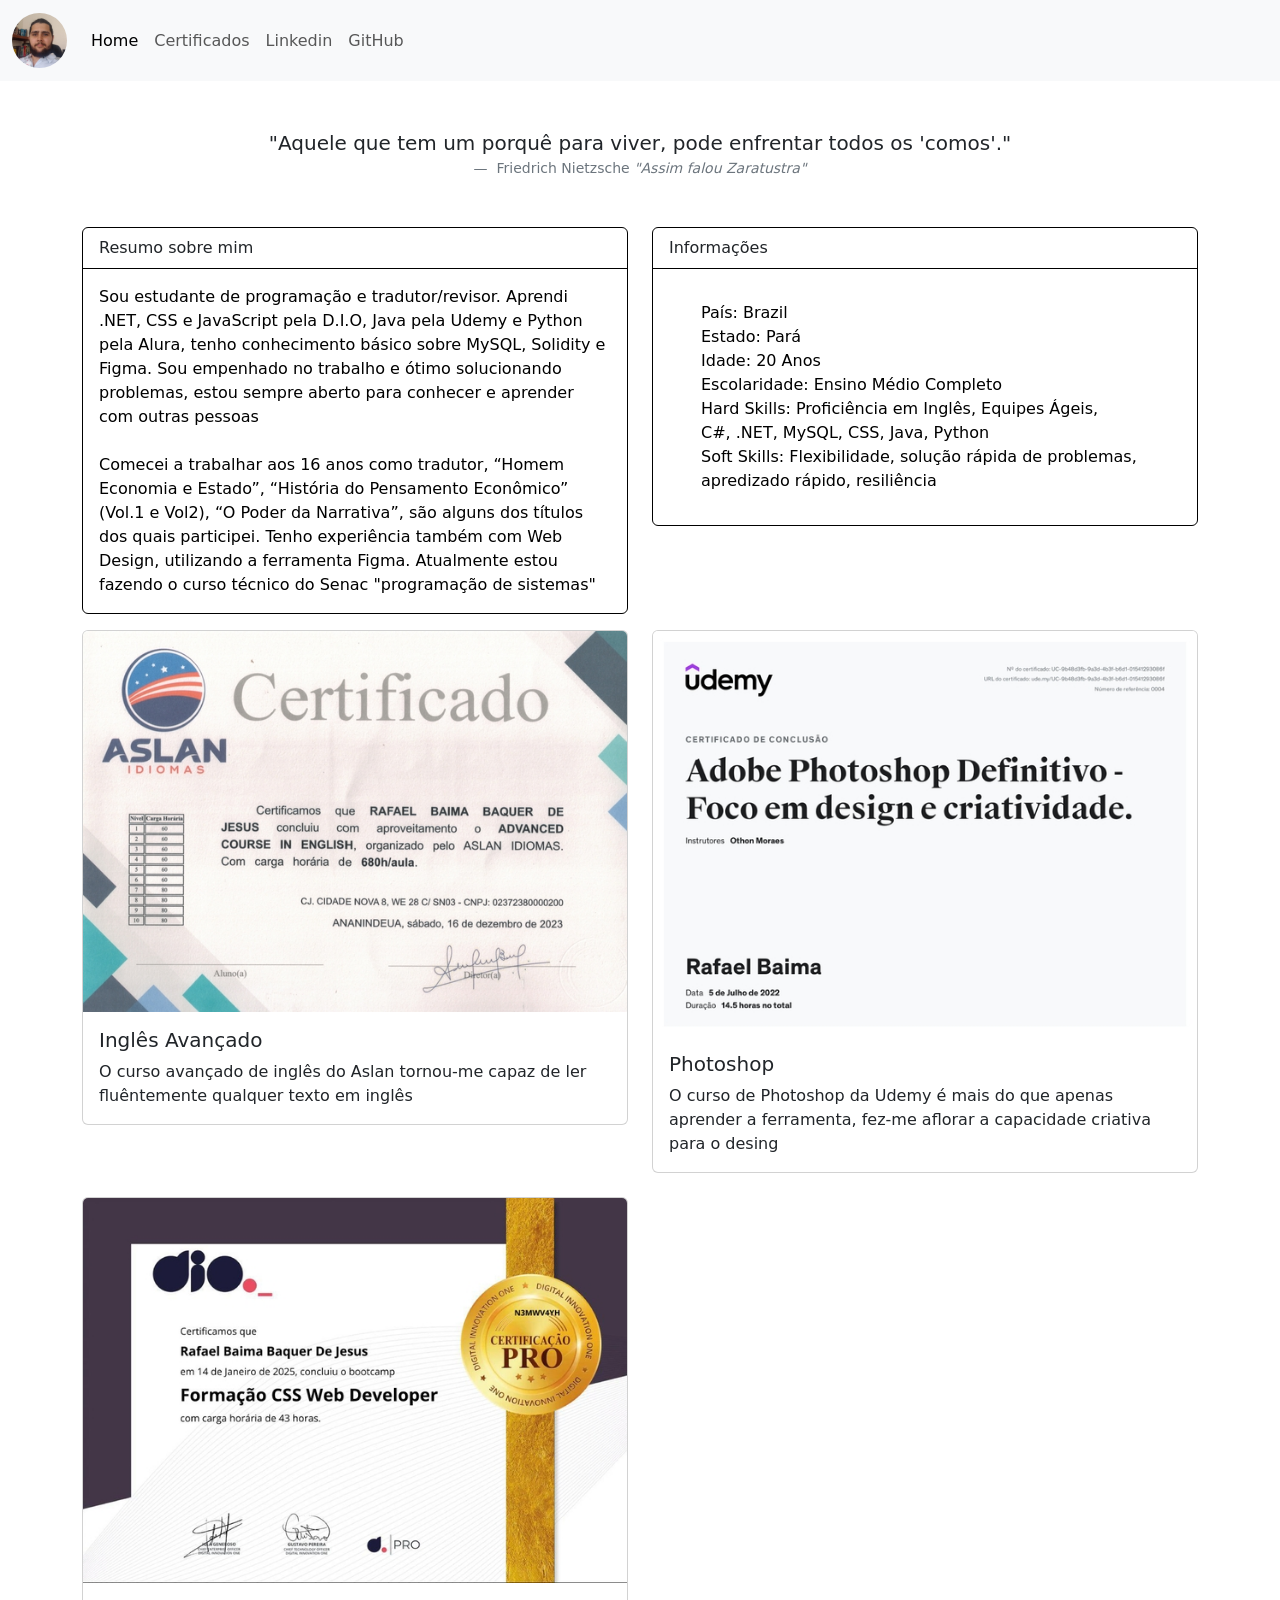
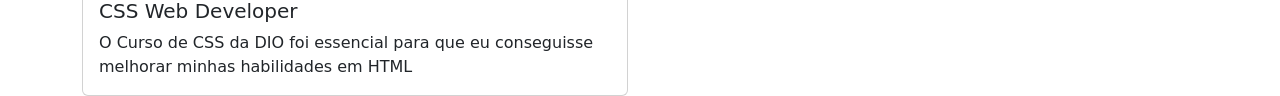
==== index.html @ 7be55e22 "style inline colocado por causa de bug na hora de upar" ====
<!doctype html>
<html lang="en">

<head>
  <meta charset="utf-8">
  <meta name="viewport" content="width=device-width, initial-scale=1">
  <title>Curriculum Rafael</title>
  <link href="https://cdn.jsdelivr.net/npm/bootstrap@5.3.3/dist/css/bootstrap.min.css" rel="stylesheet"
    integrity="sha384-QWTKZyjpPEjISv5WaRU9OFeRpok6YctnYmDr5pNlyT2bRjXh0JMhjY6hW+ALEwIH" crossorigin="anonymous">
  <link rel="stylesheet" href="assets/css/style.css">
</head>

<body>
  <!--Start of Navbar-->
  <nav class="navbar navbar-expand-lg bg-body-tertiary fixed-top">
    <div class="container-fluid">
      <a class="navbar-brand" href="#"><img src="assets/images/CursosRedimencionados/fotocurriculo.png" alt="Foto do Rafael"></a>
      <button class="navbar-toggler" type="button" data-bs-toggle="collapse" data-bs-target="#navbarNavAltMarkup"
        aria-controls="navbarNavAltMarkup" aria-expanded="false" aria-label="Toggle navigation">
        <span class="navbar-toggler-icon"></span>
      </button>
      <div class="collapse navbar-collapse" id="navbarNavAltMarkup">
        <div class="navbar-nav">
          <a class="nav-link active" aria-current="page" href="#">Home</a>
          <a class="nav-link" href="#certificados">Certificados</a>
          <a class="nav-link" href="https://www.linkedin.com/feed/">Linkedin</a>
          <a class="nav-link" href="https://github.com/Baima-Rafael">GitHub</a>
        </div>
      </div>
    </div>
  </nav>
  <!--End of Navbar-->
  <main>
    <!--Start of Carousel
    <header id="carousel-curriculum" class="carousel slide">
      <div class="carousel-indicators">
        <button type="button" data-bs-target="#carousel-curriculum" data-bs-slide-to="0" class="active"
          aria-current="true" aria-label="Slide 1"></button>
        <button type="button" data-bs-target="#carousel-curriculum" data-bs-slide-to="1" aria-label="Slide 2"></button>
        <button type="button" data-bs-target="#carousel-curriculum" data-bs-slide-to="2" aria-label="Slide 3"></button>
      </div>
      <div class="carousel-inner">
        <div class="carousel-item active">
          <img src="assets/images/UC-9b48d3fb-9a3d-4b3f-b6d1-01541293086f_page-0001.jpg" class="d-block w-100" alt="Certificado-Name">
          <div class="carousel-caption d-none d-md-block">
            <h5>Curso de Photoshop</h5>
            <p>Udemy.</p>
          </div>
        </div>
        <div class="carousel-item">
          <img src="assets/images/mohammad-rahmani-8qEB0fTe9Vw-unsplash.jpg" class="d-block w-100"
            alt="Certificado-Name">
          <div class="carousel-caption d-none d-md-block">
            <h5>Curriculum-HTML</h5>
            <p>Projeto Pessoal.</p>
          </div>
        </div>
        <div class="carousel-item">
          <img src="assets/images/CursoAvançadodenglesRafael_page-0001 (1).jpg" class="d-block w-100" alt="Certificado-Name">
          <div class="carousel-caption d-none d-md-block">
            <h5>Inglês Avançado</h5>
            <p>Aslan.</p>
          </div>
        </div>
      </div>
      <button class="carousel-control-prev" type="button" data-bs-target="#carousel-curriculum" data-bs-slide="prev">
        <span class="carousel-control-prev-icon" aria-hidden="true"></span>
        <span class="visually-hidden">Previous</span>
      </button>
      <button class="carousel-control-next" type="button" data-bs-target="#carousel-curriculum" data-bs-slide="next">
        <span class="carousel-control-next-icon" aria-hidden="true"></span>
        <span class="visually-hidden">Next</span>
      </button>
    </header>
    End of Carousel-->

    <!--Start of Quote-->
    <figure class="text-center">
      <blockquote class="blockquote">
        <p style="margin-top: 8rem;">"Aquele que tem um porquê para viver, pode enfrentar todos os 'comos'."</p>
      </blockquote>
      <figcaption class="blockquote-footer">
        Friedrich Nietzsche <cite title="Source Title">"Assim falou Zaratustra"</cite>
      </figcaption>
    </figure>
    <!--End of Quote-->

    <!--Start of Resume/Infos-->
    <section class="container">
      <div class="row">
        <div class="col-lg-6 col-md-12">
          <div class="card border-black mb-3" style="margin-top: 2rem;">
            <div class="card-header bg-transparent border-black">Resumo sobre mim</div>
            <div class="card-body text-black">
              <p class="card-text"> 
                Sou estudante de programação e tradutor/revisor. Aprendi .NET, CSS e JavaScript pela D.I.O, Java pela
                Udemy e Python pela Alura, tenho conhecimento básico sobre MySQL, Solidity e Figma. 
                Sou empenhado no trabalho e ótimo solucionando problemas, estou sempre aberto para conhecer e aprender 
                com outras pessoas <br><br>
                Comecei a trabalhar aos 16 anos como tradutor, “Homem Economia e Estado”, “História do Pensamento
                Econômico” (Vol.1 e Vol2), “O Poder da Narrativa”, são alguns dos títulos dos quais participei. Tenho
                experiência também com Web Design, utilizando a ferramenta Figma. 
                Atualmente estou fazendo o curso técnico do Senac "programação de sistemas"</p>
            </div>
          </div>
        </div>
        <div class="col-lg-6 col-md-12">
          <div class="card border-black mb-3" style="margin-top: 2rem;">
            <div class="card-header bg-transparent border-black">Informações</div>
            <div class="card-body text-black">
              <p class="card-text">
              <ul>
                <il class="Infos">País: Brazil</il><br>
                <il class="Infos">Estado: Pará</il><br>
                <il class="Infos">Idade: 20 Anos</il><br>
                <il class="Infos">Escolaridade: Ensino Médio Completo</il><br>
                <il class="Infos">Hard Skills: Proficiência em Inglês, Equipes Ágeis,<br> C#, .NET, MySQL, CSS, Java,
                  Python</il><br>
                <il class="Infos">Soft Skills: Flexibilidade, solução rápida de problemas,<br> apredizado rápido,
                  resiliência</il>
                <il class="Infos"></il>
                <il class="Infos"></il>
              </ul>
              </p>
            </div>
          </div>
        </div>
      </div>
    </section>
    <!--End of Resume/Infos-->

    <!--Start of Courses-->
    <section id="certificados" class="container">
      <div class="row row-cols-1 row-cols-md-3 g-4">
        <div class="col-lg-6 col-md-12">
          <div class="card">
            <img src="assets/images/CursosRedimencionados/CursoAvançadodenglesRafael_page-0001 (1).jpg" class="card-img-top" alt="certificado1">
            <div class="card-body">
              <h5 class="card-title">Inglês Avançado</h5>
              <p class="card-text">O curso avançado de inglês do Aslan tornou-me capaz de ler fluêntemente qualquer texto em inglês</p>
            </div>
          </div>
        </div>
        <div class="col-lg-6 col-md-12">
          <div class="card">
            <img src="assets/images/CursosRedimencionados/UC-9b48d3fb-9a3d-4b3f-b6d1-01541293086f_page-0001.jpg" class="card-img-top" alt="certificado2">
            <div class="card-body">
              <h5 class="card-title">Photoshop</h5>
              <p class="card-text">O curso de Photoshop da Udemy é mais do que apenas aprender a ferramenta, fez-me aflorar a capacidade criativa para o desing</p>
            </div>
          </div>
        </div>
        <div class="col-lg-6 col-md-12">
          <div class="card">
            <img src="assets/images/CursosRedimencionados/N3MWV4YH_page-0001.jpg" class="card-img-top" alt="certificado3">
            <div class="card-body">
              <h5 class="card-title">CSS Web Developer</h5>
              <p class="card-text">O Curso de CSS da DIO foi essencial para que eu conseguisse melhorar minhas habilidades em HTML</p>
            </div>
          </div>
        </div>
        <!--
        <div class="col-lg-6 col-md-12">
          <div class="card">
            <img src="..." class="card-img-top" alt="...">
            <div class="card-body">
              <h5 class="card-title">Card title</h5>
              <p class="card-text">This is a longer card with supporting text below as a natural lead-in to additional content. This content is a little bit longer.</p>
            </div>
          </div>
        </div>
        <div class="col-lg-6 col-md-12">
          <div class="card">
            <img src="..." class="card-img-top" alt="...">
            <div class="card-body">
              <h5 class="card-title">Card title</h5>
              <p class="card-text">This is a longer card with supporting text below as a natural lead-in to additional content. This content is a little bit longer.</p>
            </div>
          </div>
        </div>
        <div class="col-lg-6 col-md-12">
          <div class="card">
            <img src="..." class="card-img-top" alt="...">
            <div class="card-body">
              <h5 class="card-title">Card title</h5>
              <p class="card-text">This is a longer card with supporting text below as a natural lead-in to additional content. This content is a little bit longer.</p>
            </div>
          </div>
        </div>
      -->
        <!-- Base to add course

                <div class="col-lg-6 col-md-12">
          <div class="card">
            <img src="..." class="card-img-top" alt="...">
            <div class="card-body">
              <h5 class="card-title">Card title</h5>
              <p class="card-text">This is a longer card with supporting text below as a natural lead-in to additional content. This content is a little bit longer.</p>
            </div>
          </div>
        </div>

        -->
      </div>
    </section>
    <!--End of Courses-->
  </main>


  <script src="https://cdn.jsdelivr.net/npm/bootstrap@5.3.3/dist/js/bootstrap.bundle.min.js"
    integrity="sha384-YvpcrYf0tY3lHB60NNkmXc5s9fDVZLESaAA55NDzOxhy9GkcIdslK1eN7N6jIeHz"
    crossorigin="anonymous"></script>
</body>

</html>
---- assets/css/style.css ----
main{
  margin-top: 4.7rem;
}

/*Navegation Bar*/

.navbar-brand img{
  width: 55px;
  max-height: 55px;
  border-radius: 50%;
}

/* carrosel*/

.carousel-item{
  height: 31.25rem;
}

.carousel-item img{
  height: 100%;
  width: 100%;
  object-fit:cover;
  object-position: center;
}

.carousel-item::before{
  content: "";
  width: 100%;
  height: 100%;
  background: linear-gradient(transparent, rgb(31,31,31));
  position: absolute;
}


.carousel-item{
  color: white;
}

section{
  scroll-margin-top: 4rem;
}
 /* MarginTop */

.MyMarginTop{
  margin-top: 8rem
}

.MyMarginTop2{
  margin-top: 2rem;
}
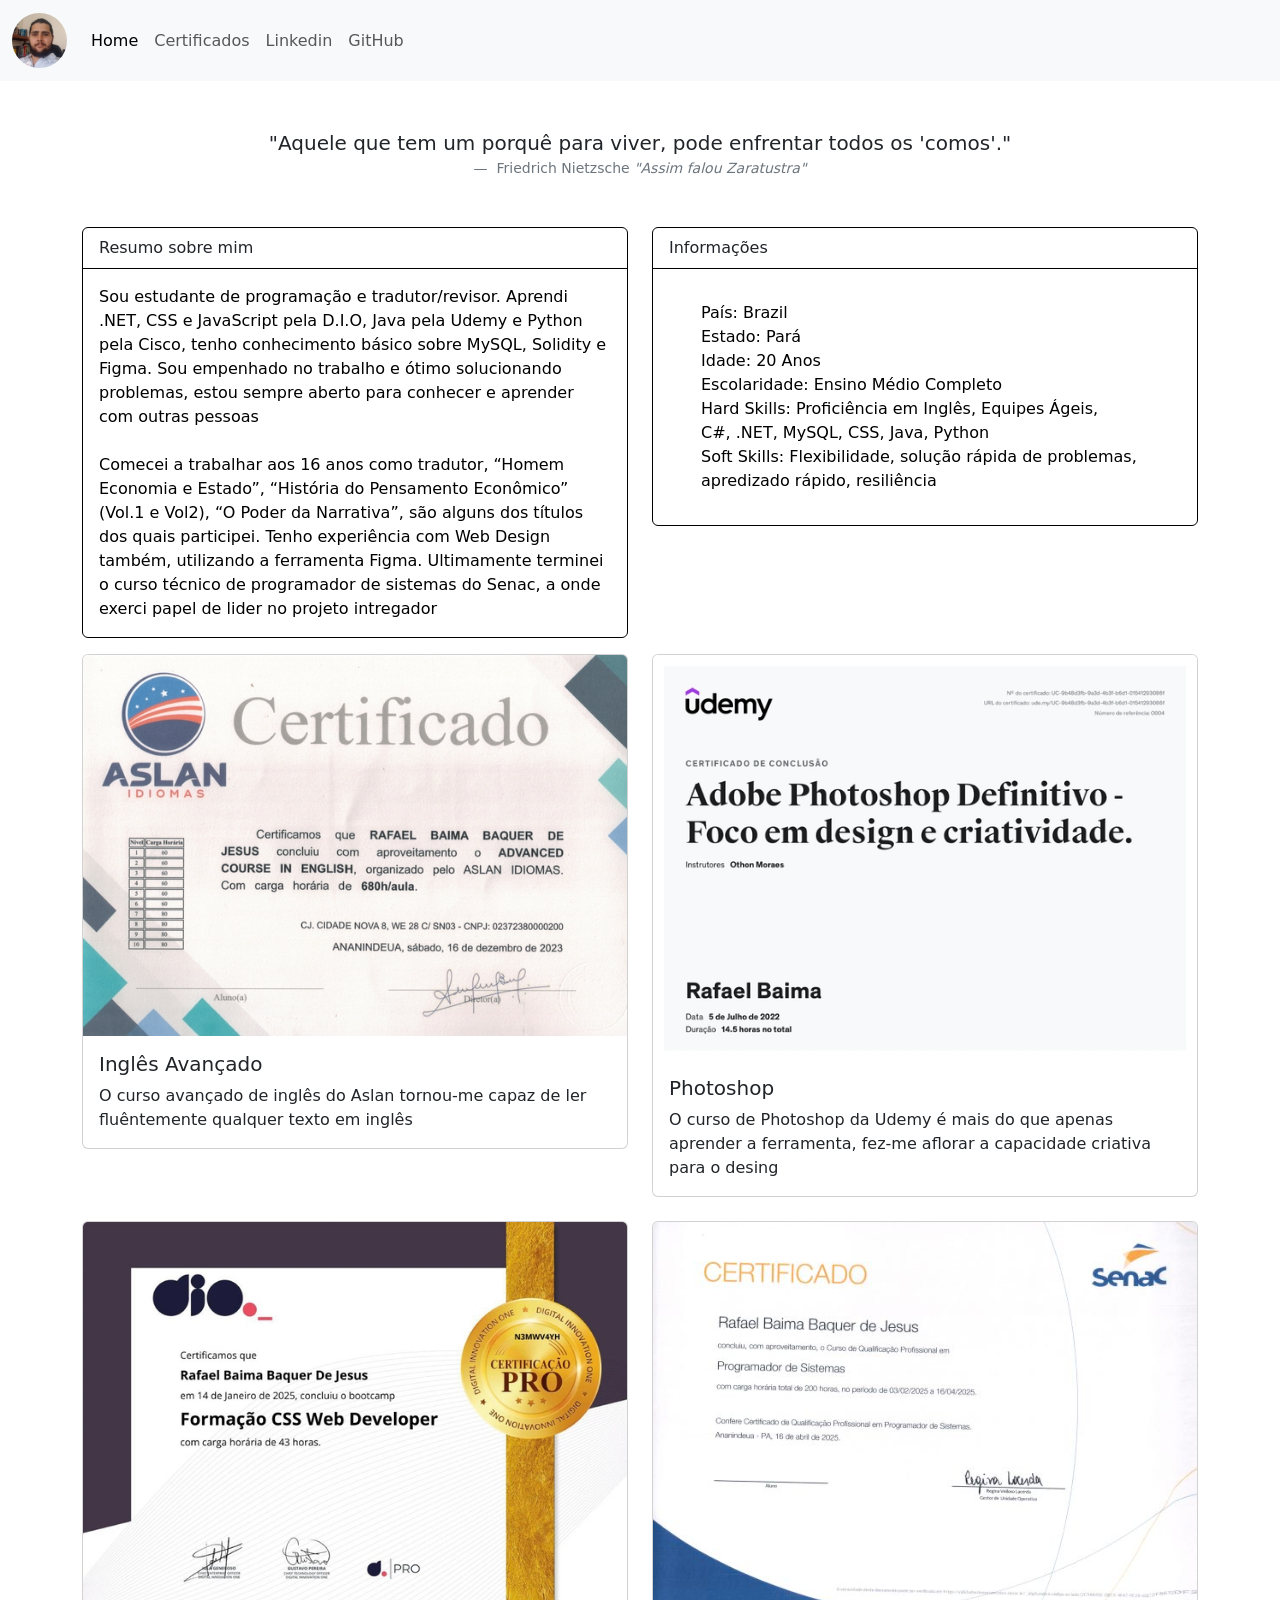
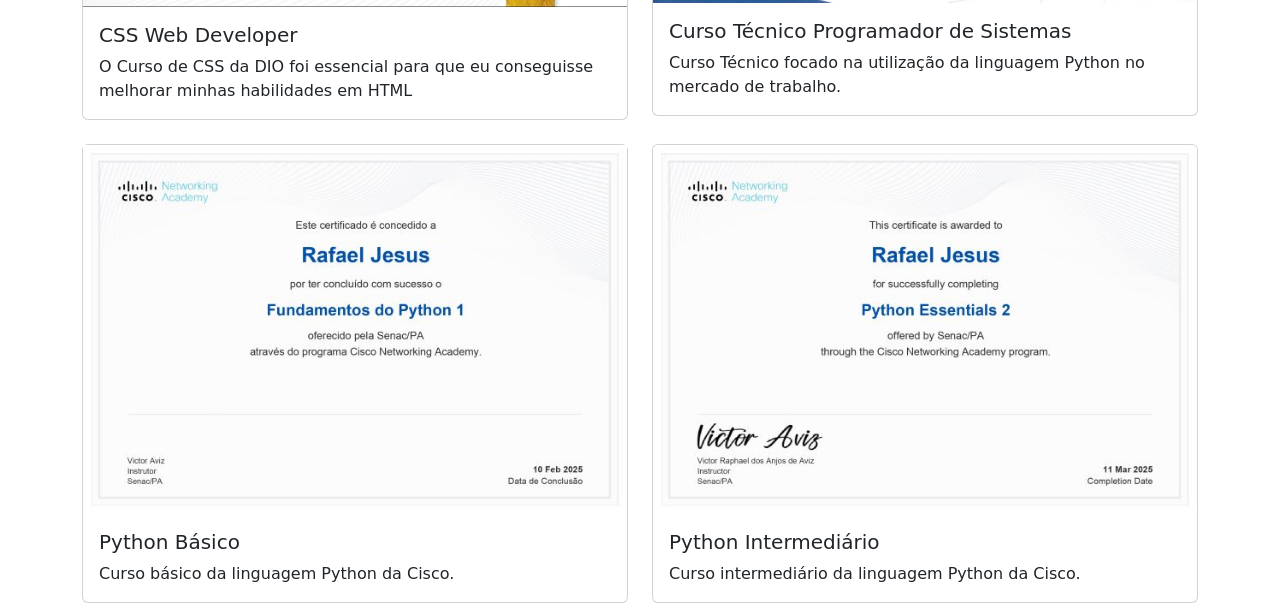
==== commit b5e83e78: "alteração do Resumo, adição dos cursos que fiz nos ultimos 3 meses, sendo esses o Curso Técnico do S" ====
--- a/index.html
+++ b/index.html
@@ -94,13 +94,13 @@
             <div class="card-body text-black">
               <p class="card-text"> 
                 Sou estudante de programação e tradutor/revisor. Aprendi .NET, CSS e JavaScript pela D.I.O, Java pela
-                Udemy e Python pela Alura, tenho conhecimento básico sobre MySQL, Solidity e Figma. 
+                Udemy e Python pela Cisco, tenho conhecimento básico sobre MySQL, Solidity e Figma. 
                 Sou empenhado no trabalho e ótimo solucionando problemas, estou sempre aberto para conhecer e aprender 
                 com outras pessoas <br><br>
                 Comecei a trabalhar aos 16 anos como tradutor, “Homem Economia e Estado”, “História do Pensamento
                 Econômico” (Vol.1 e Vol2), “O Poder da Narrativa”, são alguns dos títulos dos quais participei. Tenho
-                experiência também com Web Design, utilizando a ferramenta Figma. 
-                Atualmente estou fazendo o curso técnico do Senac "programação de sistemas"</p>
+                experiência com Web Design também, utilizando a ferramenta Figma. 
+                Ultimamente terminei o curso técnico de programador de sistemas do Senac, a onde exerci papel de lider no projeto intregador</p>
             </div>
           </div>
         </div>
@@ -159,35 +159,34 @@
             </div>
           </div>
         </div>
-        <!--
-        <div class="col-lg-6 col-md-12">
-          <div class="card">
-            <img src="..." class="card-img-top" alt="...">
-            <div class="card-body">
-              <h5 class="card-title">Card title</h5>
-              <p class="card-text">This is a longer card with supporting text below as a natural lead-in to additional content. This content is a little bit longer.</p>
-            </div>
-          </div>
-        </div>
-        <div class="col-lg-6 col-md-12">
-          <div class="card">
-            <img src="..." class="card-img-top" alt="...">
-            <div class="card-body">
-              <h5 class="card-title">Card title</h5>
-              <p class="card-text">This is a longer card with supporting text below as a natural lead-in to additional content. This content is a little bit longer.</p>
-            </div>
-          </div>
-        </div>
-        <div class="col-lg-6 col-md-12">
-          <div class="card">
-            <img src="..." class="card-img-top" alt="...">
-            <div class="card-body">
-              <h5 class="card-title">Card title</h5>
-              <p class="card-text">This is a longer card with supporting text below as a natural lead-in to additional content. This content is a little bit longer.</p>
-            </div>
-          </div>
-        </div>
-      -->
+        <div class="col-lg-6 col-md-12">
+          <div class="card">
+            <img src="assets/images/CursosRedimencionados/CertificadoCursoTécnico_0001_pages-to-jpg-0001.jpg" class="card-img-top" alt="certificado4(cursoTécnico)">
+            <div class="card-body">
+              <h5 class="card-title">Curso Técnico Programador de Sistemas</h5>
+              <p class="card-text">Curso Técnico focado na utilização da linguagem Python no mercado de trabalho.</p>
+            </div>
+          </div>
+        </div>
+        <div class="col-lg-6 col-md-12">
+          <div class="card">
+            <img src="assets/images/CursosRedimencionados/Python_Essentials_1_certificate_rafabaquer-hotmail-com_de909ca1-f24f-4dd9-9b44-ec6db2765b26_page-0001.jpg" class="certificado5" alt="...">
+            <div class="card-body">
+              <h5 class="card-title">Python Básico</h5>
+              <p class="card-text">Curso básico da linguagem Python da Cisco.</p>
+            </div>
+          </div>
+        </div>
+        <div class="col-lg-6 col-md-12">
+          <div class="card">
+            <img src="assets/images/CursosRedimencionados/Python_Essentials_2_page-0001.jpg" class="card-img-top" alt="certificado6">
+            <div class="card-body">
+              <h5 class="card-title">Python Intermediário</h5>
+              <p class="card-text">Curso intermediário da linguagem Python da Cisco.</p>
+            </div>
+          </div>
+        </div>
+
         <!-- Base to add course
 
                 <div class="col-lg-6 col-md-12">
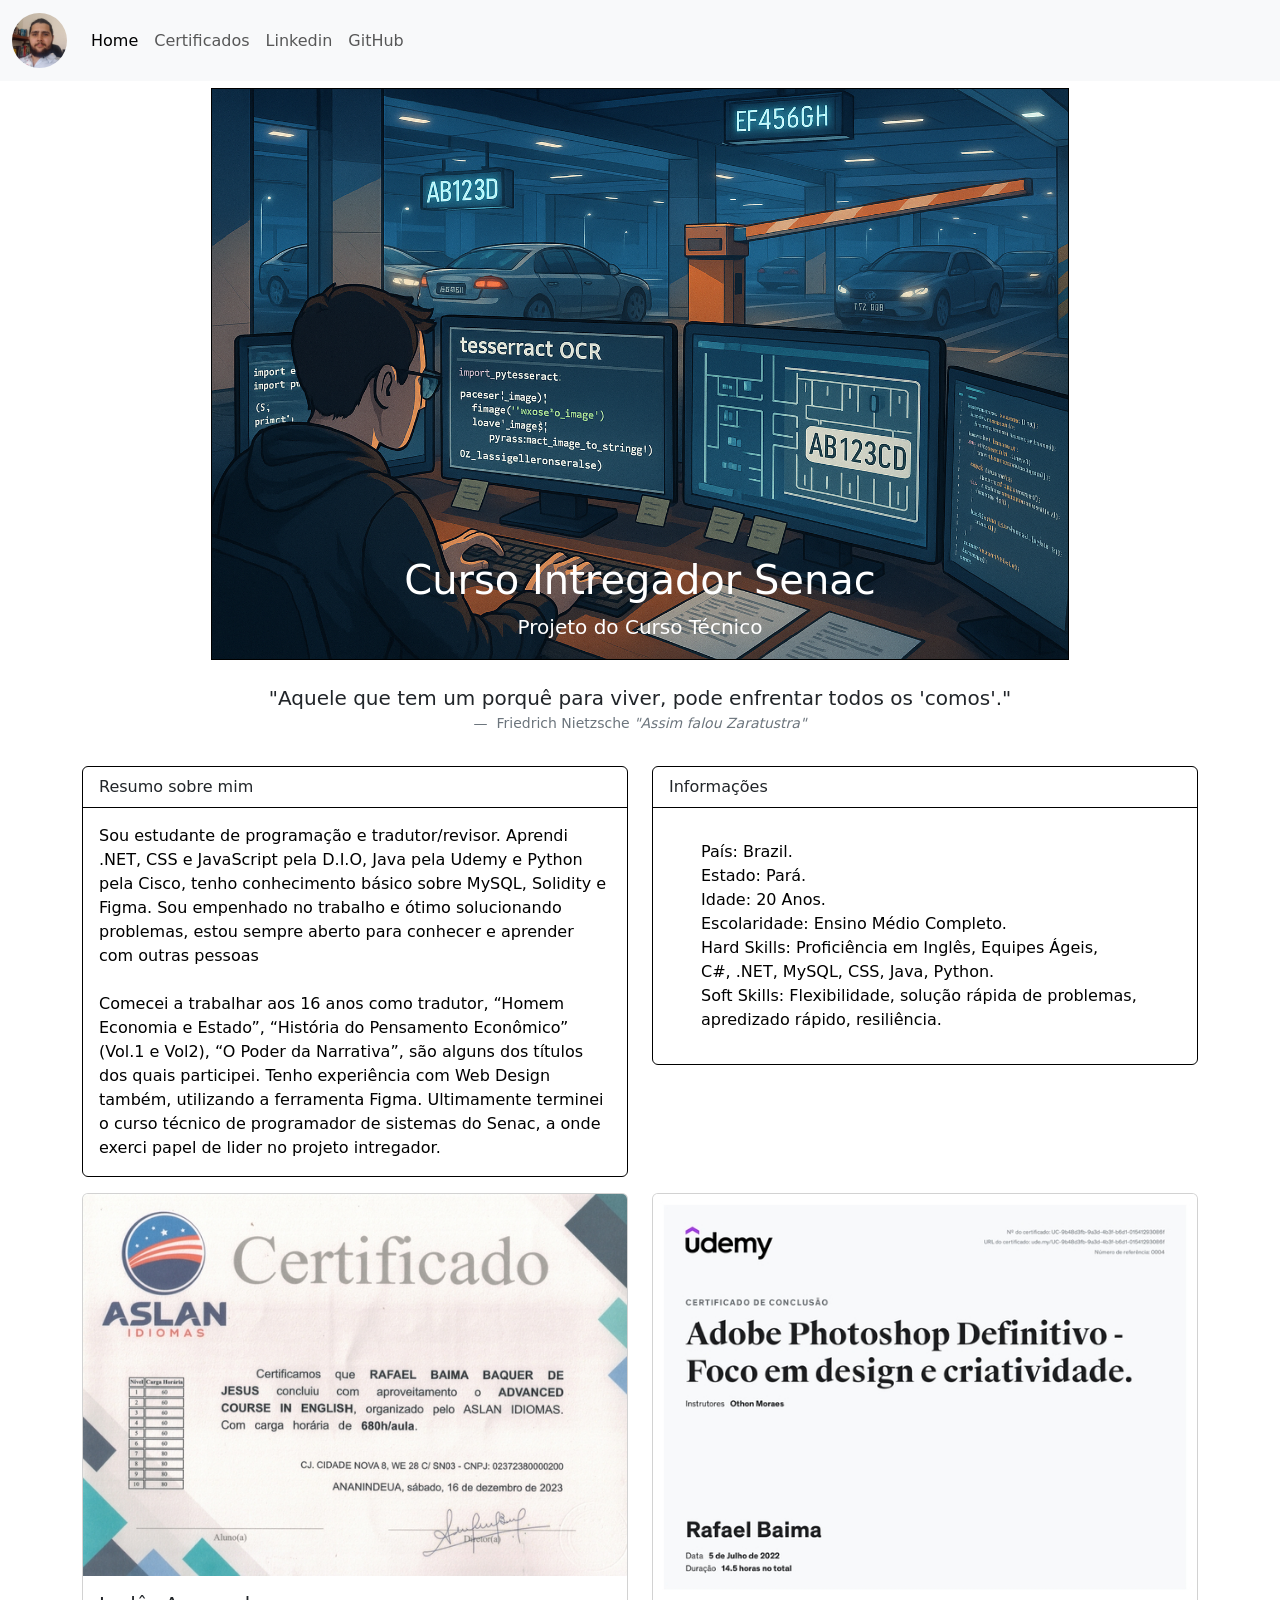
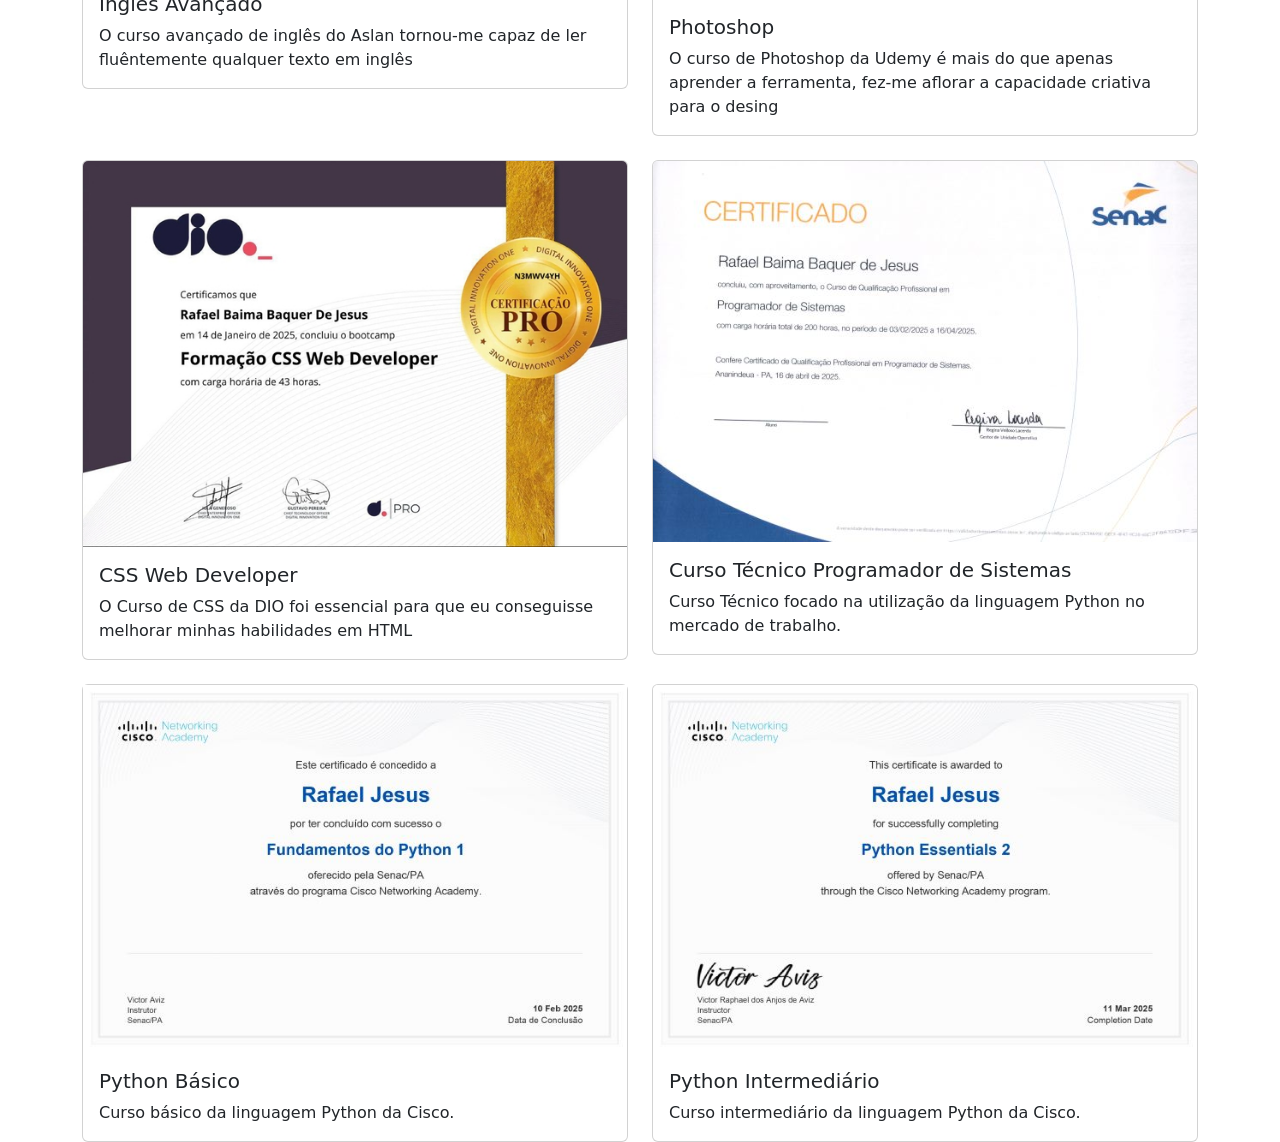
==== commit 20f9bdca: "adição do link que vai direto para o PI do curso tecnico do Senac e certa correção dos textos" ====
--- a/index.html
+++ b/index.html
@@ -73,11 +73,21 @@
       </button>
     </header>
     End of Carousel-->
+    <div class="projects">
+      <div id="projects">
+        <a href="https://github.com/Baima-Rafael/Trabalho-PI-Senac" target="_blank">
+          <img src="assets/images/89803302-dd39-410c-a252-f061ede56ca0.png" alt="test">
+        </a>
+        </div>
+      <h7 id="TitleOfProject">Curso Intregador Senac</h7>
+      <p id="DescriptionOfProject">Projeto do Curso Técnico</p>
+
+    </div>
 
     <!--Start of Quote-->
     <figure class="text-center">
       <blockquote class="blockquote">
-        <p style="margin-top: 8rem;">"Aquele que tem um porquê para viver, pode enfrentar todos os 'comos'."</p>
+        <p style="margin-top: 1rem;">"Aquele que tem um porquê para viver, pode enfrentar todos os 'comos'."</p>
       </blockquote>
       <figcaption class="blockquote-footer">
         Friedrich Nietzsche <cite title="Source Title">"Assim falou Zaratustra"</cite>
@@ -89,7 +99,7 @@
     <section class="container">
       <div class="row">
         <div class="col-lg-6 col-md-12">
-          <div class="card border-black mb-3" style="margin-top: 2rem;">
+          <div class="card border-black mb-3" style="margin-top: 1rem;">
             <div class="card-header bg-transparent border-black">Resumo sobre mim</div>
             <div class="card-body text-black">
               <p class="card-text"> 
@@ -100,24 +110,24 @@
                 Comecei a trabalhar aos 16 anos como tradutor, “Homem Economia e Estado”, “História do Pensamento
                 Econômico” (Vol.1 e Vol2), “O Poder da Narrativa”, são alguns dos títulos dos quais participei. Tenho
                 experiência com Web Design também, utilizando a ferramenta Figma. 
-                Ultimamente terminei o curso técnico de programador de sistemas do Senac, a onde exerci papel de lider no projeto intregador</p>
-            </div>
-          </div>
-        </div>
-        <div class="col-lg-6 col-md-12">
-          <div class="card border-black mb-3" style="margin-top: 2rem;">
+                Ultimamente terminei o curso técnico de programador de sistemas do Senac, a onde exerci papel de lider no projeto intregador.</p>
+            </div>
+          </div>
+        </div>
+        <div class="col-lg-6 col-md-12">
+          <div class="card border-black mb-3" style="margin-top: 1rem;">
             <div class="card-header bg-transparent border-black">Informações</div>
             <div class="card-body text-black">
               <p class="card-text">
               <ul>
-                <il class="Infos">País: Brazil</il><br>
-                <il class="Infos">Estado: Pará</il><br>
-                <il class="Infos">Idade: 20 Anos</il><br>
-                <il class="Infos">Escolaridade: Ensino Médio Completo</il><br>
+                <il class="Infos">País: Brazil.</il><br>
+                <il class="Infos">Estado: Pará.</il><br>
+                <il class="Infos">Idade: 20 Anos.</il><br>
+                <il class="Infos">Escolaridade: Ensino Médio Completo.</il><br>
                 <il class="Infos">Hard Skills: Proficiência em Inglês, Equipes Ágeis,<br> C#, .NET, MySQL, CSS, Java,
-                  Python</il><br>
+                  Python.</il><br>
                 <il class="Infos">Soft Skills: Flexibilidade, solução rápida de problemas,<br> apredizado rápido,
-                  resiliência</il>
+                  resiliência.</il>
                 <il class="Infos"></il>
                 <il class="Infos"></il>
               </ul>
--- a/assets/css/style.css
+++ b/assets/css/style.css
@@ -1,6 +1,6 @@
 
 main{
-  margin-top: 4.7rem;
+  margin-top: 5.5rem;
 }
 
 /*Navegation Bar*/
@@ -13,7 +13,7 @@
 
 /* carrosel*/
 
-.carousel-item{
+/* .carousel-item{
   height: 31.25rem;
 }
 
@@ -35,17 +35,95 @@
 
 .carousel-item{
   color: white;
-}
+} */
 
 section{
   scroll-margin-top: 4rem;
 }
- /* MarginTop */
 
-.MyMarginTop{
-  margin-top: 8rem
+
+/* .projects{
+  position: relative;
+  top: 130px;
+  text-align: center;
 }
 
-.MyMarginTop2{
-  margin-top: 2rem;
+.projects img {
+  display: block;
+  margin: 0 auto;
+  border: 1px solid black;
+  width: 67%;
+  height: 30%;
+}
+
+.projects a{
+  width: 50px;
+  height: auto;
+}
+
+.projects #TitleOfProject{
+  position: relative;
+  top: -160px;
+  font-size: 40px;
+  color: white;
+}
+
+.projects #DescriptionOfProject{
+  position: relative;
+  top: -150px;
+  font-size: 20px;
+  color: white;
+} */
+
+/* Navegation Bar */
+.navbar-brand img {
+  width: 55px;
+  max-height: 55px;
+  border-radius: 50%;
+}
+
+section {
+  scroll-margin-top: 4rem;
+}
+
+.projects {
+  text-align: center;
+  position: relative; /* Permite que os filhos com position: absolute sejam posicionados em relação a essa div */
+}
+
+.projects #projects {
+  display: inline-block; /* Faz a div se ajustar ao tamanho da imagem */
+}
+
+.projects img {
+  display: block;
+  margin: 0 auto;
+  border: 1px solid black;
+  width: 67%;
+  height: auto; /* Mantém a proporção natural da imagem */
+}
+
+.projects a {
+  display: inline-block; /* Restringe a área clicável do link à imagem */
+  line-height: 0; /* Remove espaço extra */
+}
+
+.projects #TitleOfProject {
+  position: absolute; /* Posiciona o título sobre a imagem */
+  top: 85%; /* Ajusta a posição vertical */
+  left: 50%;
+  transform: translate(-50%, -50%); /* Centraliza o texto */
+  font-size: 40px;
+  color: white;
+  margin: 0; /* Remove margens para controle preciso */
+}
+
+.projects #DescriptionOfProject {
+  position: absolute; /* Posiciona a descrição sobre a imagem */
+  top: 93%; /* Ajusta a posição vertical */
+  left: 50%;
+  transform: translate(-50%, -50%);
+  font-size: 20px;
+  color: white;
+  margin: 0;
 }
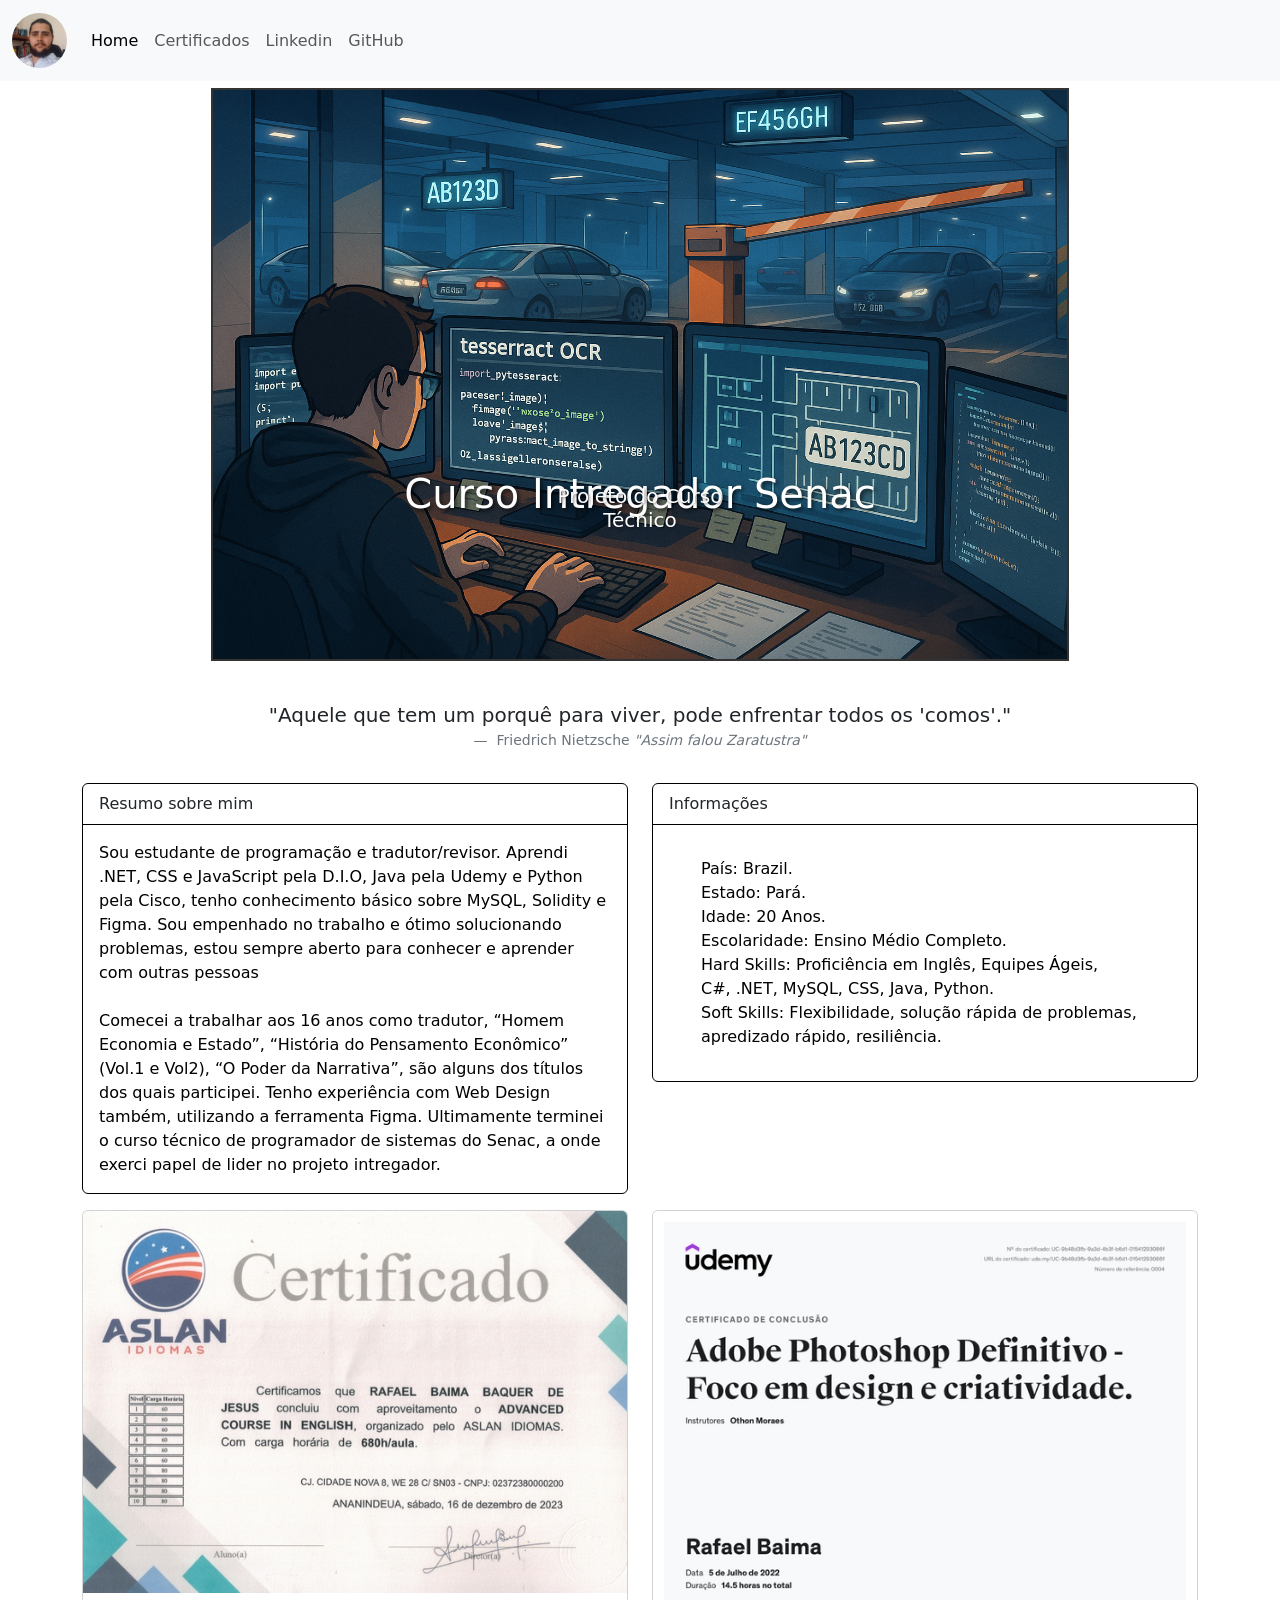
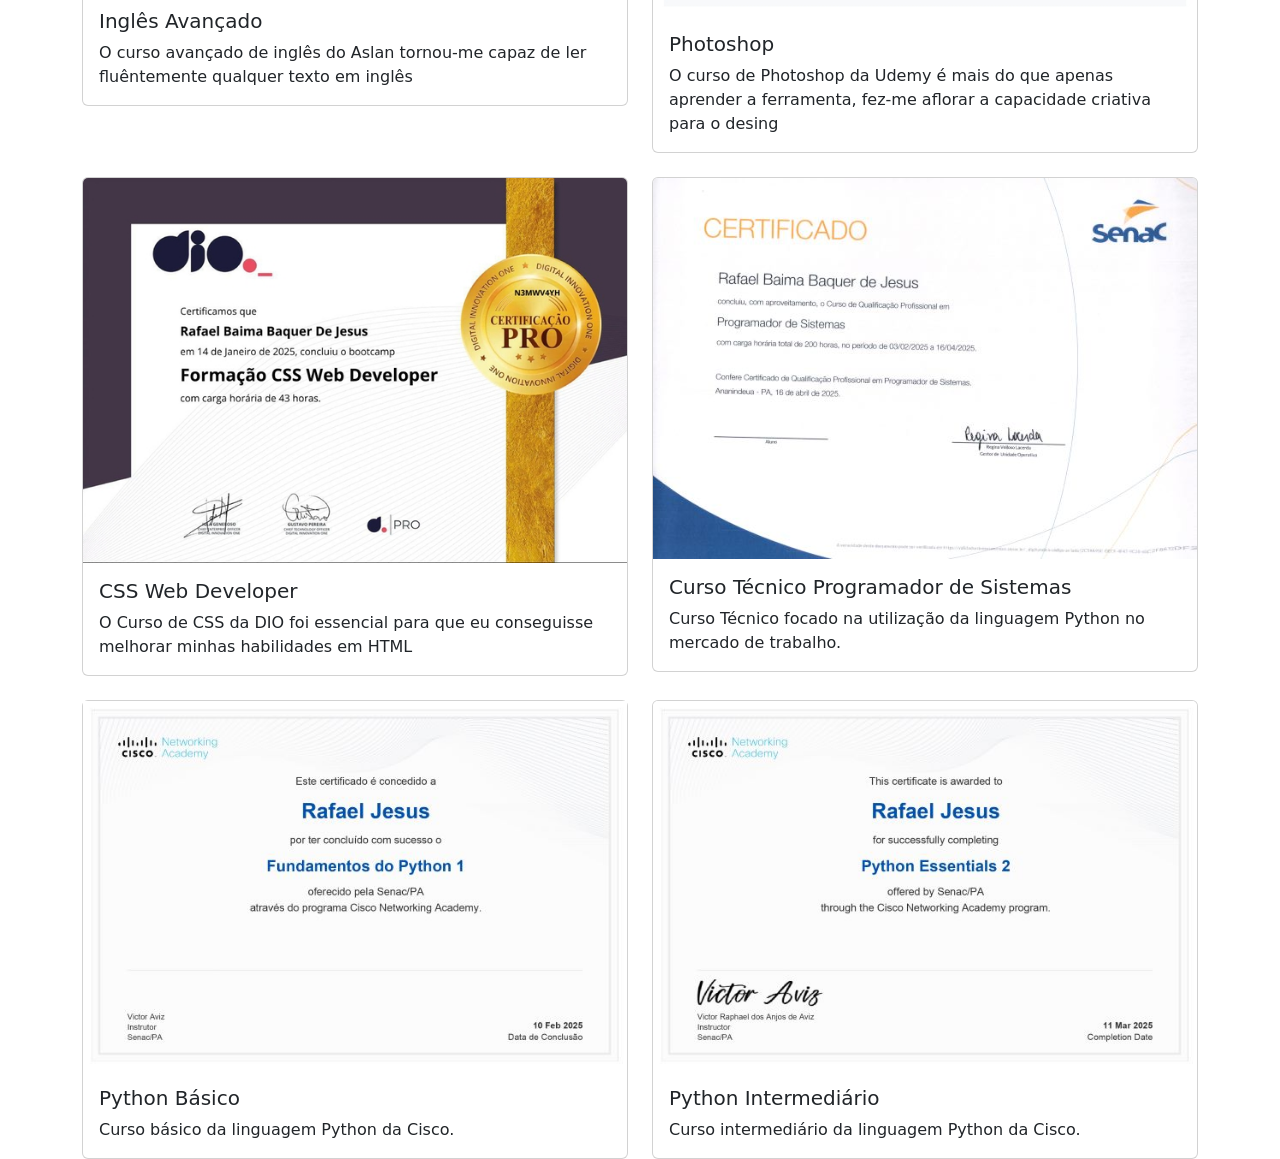
==== commit c7fe9a87: "correção de bugs" ====
--- a/index.html
+++ b/index.html
@@ -79,7 +79,7 @@
           <img src="assets/images/89803302-dd39-410c-a252-f061ede56ca0.png" alt="test">
         </a>
         </div>
-      <h7 id="TitleOfProject">Curso Intregador Senac</h7>
+      <h2 id="TitleOfProject">Curso Intregador Senac</h7>
       <p id="DescriptionOfProject">Projeto do Curso Técnico</p>
 
     </div>
--- a/assets/css/style.css
+++ b/assets/css/style.css
@@ -88,42 +88,61 @@
 
 .projects {
   text-align: center;
-  position: relative; /* Permite que os filhos com position: absolute sejam posicionados em relação a essa div */
+  position: relative;
+  margin-bottom: 2rem; 
 }
 
 .projects #projects {
-  display: inline-block; /* Faz a div se ajustar ao tamanho da imagem */
+  display: inline-block;
 }
 
 .projects img {
   display: block;
   margin: 0 auto;
-  border: 1px solid black;
+  border: 2px solid #333;
   width: 67%;
-  height: auto; /* Mantém a proporção natural da imagem */
+  height: auto; 
 }
 
 .projects a {
-  display: inline-block; /* Restringe a área clicável do link à imagem */
-  line-height: 0; /* Remove espaço extra */
+  display: inline-block; 
+  line-height: 0; 
 }
 
 .projects #TitleOfProject {
-  position: absolute; /* Posiciona o título sobre a imagem */
-  top: 85%; /* Ajusta a posição vertical */
+  position: absolute; 
+  top: 70%;
   left: 50%;
-  transform: translate(-50%, -50%); /* Centraliza o texto */
+  transform: translate(-50%, -50%);
   font-size: 40px;
   color: white;
-  margin: 0; /* Remove margens para controle preciso */
+  margin: 0; 
+  text-shadow: 2px 2px 4px rgba(0, 0, 0, 0.7); 
 }
 
 .projects #DescriptionOfProject {
-  position: absolute; /* Posiciona a descrição sobre a imagem */
-  top: 93%; /* Ajusta a posição vertical */
+  position: absolute;
+  top: 80%;
   left: 50%;
   transform: translate(-50%, -50%);
   font-size: 20px;
   color: white;
   margin: 0;
+  text-shadow: 1px 1px 3px rgba(0, 0, 0, 0.5); 
+}
+
+@media (max-width: 768px) {
+  .projects #TitleOfProject {
+    font-size: 24px;
+    top: 65%;
+  }
+
+  .projects #DescriptionOfProject {
+    font-size: 16px;
+    top: 75%;
+  }
+
+  .projects img {
+    width: 90%;
+  }
 }
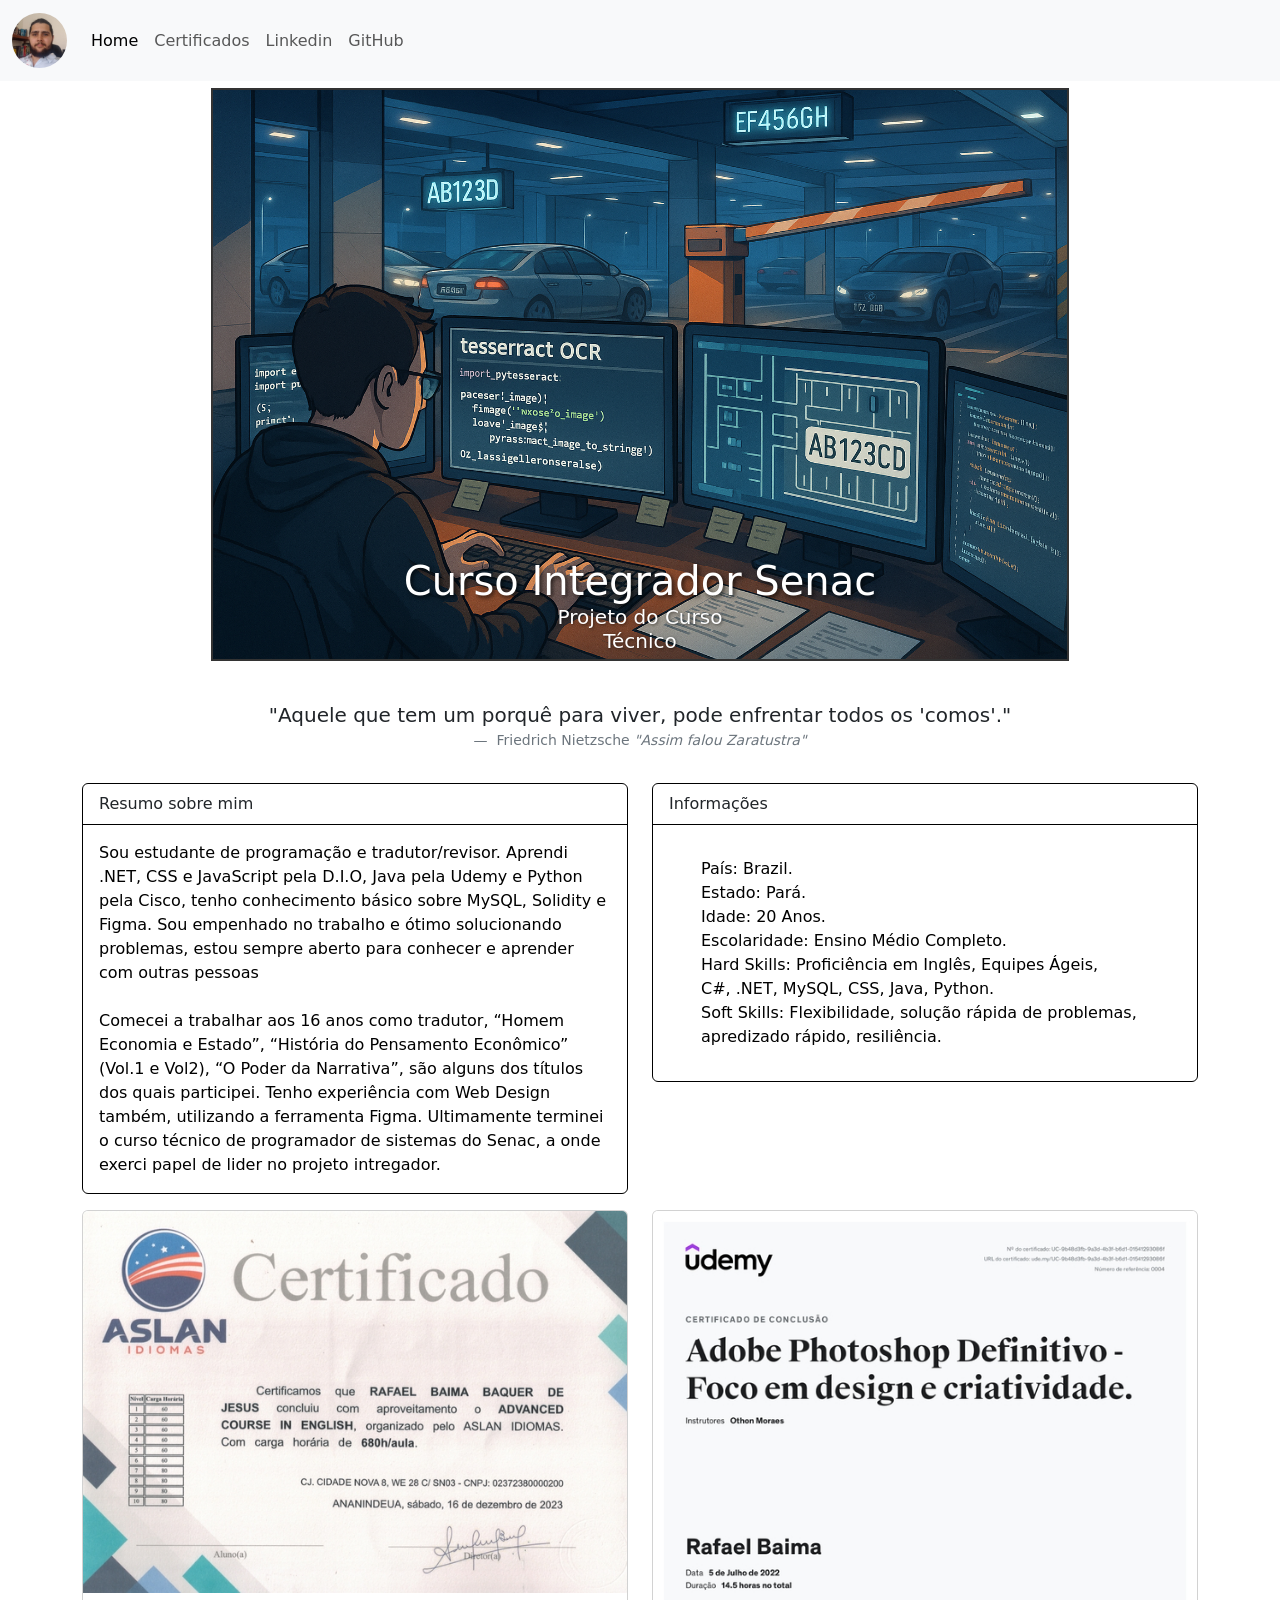
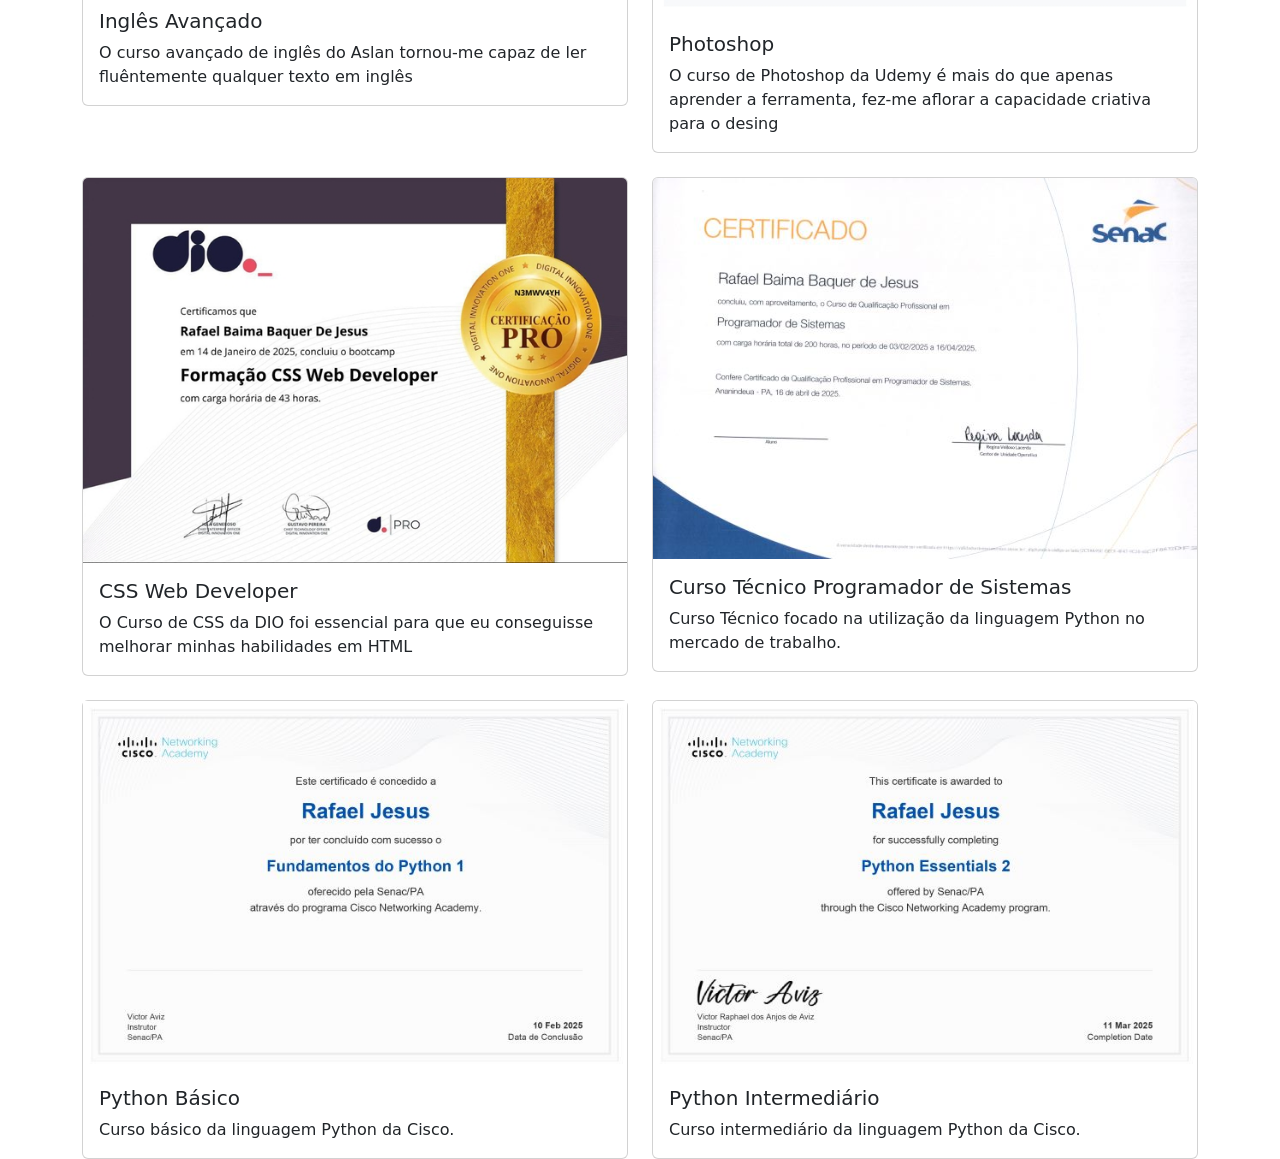
==== commit ad92cd55: "correção no carrossel: Intregador -> Integrador" ====
--- a/index.html
+++ b/index.html
@@ -79,7 +79,7 @@
           <img src="assets/images/89803302-dd39-410c-a252-f061ede56ca0.png" alt="test">
         </a>
         </div>
-      <h2 id="TitleOfProject">Curso Intregador Senac</h7>
+      <h2 id="TitleOfProject">Curso Integrador Senac</h7>
       <p id="DescriptionOfProject">Projeto do Curso Técnico</p>
 
     </div>
--- a/assets/css/style.css
+++ b/assets/css/style.css
@@ -37,9 +37,9 @@
   color: white;
 } */
 
-section{
+/* section{
   scroll-margin-top: 4rem;
-}
+} */
 
 
 /* .projects{
@@ -76,11 +76,6 @@
 } */
 
 /* Navegation Bar */
-.navbar-brand img {
-  width: 55px;
-  max-height: 55px;
-  border-radius: 50%;
-}
 
 section {
   scroll-margin-top: 4rem;
@@ -111,7 +106,7 @@
 
 .projects #TitleOfProject {
   position: absolute; 
-  top: 70%;
+  top: 85%;
   left: 50%;
   transform: translate(-50%, -50%);
   font-size: 40px;
@@ -122,7 +117,7 @@
 
 .projects #DescriptionOfProject {
   position: absolute;
-  top: 80%;
+  top: 150%;
   left: 50%;
   transform: translate(-50%, -50%);
   font-size: 20px;
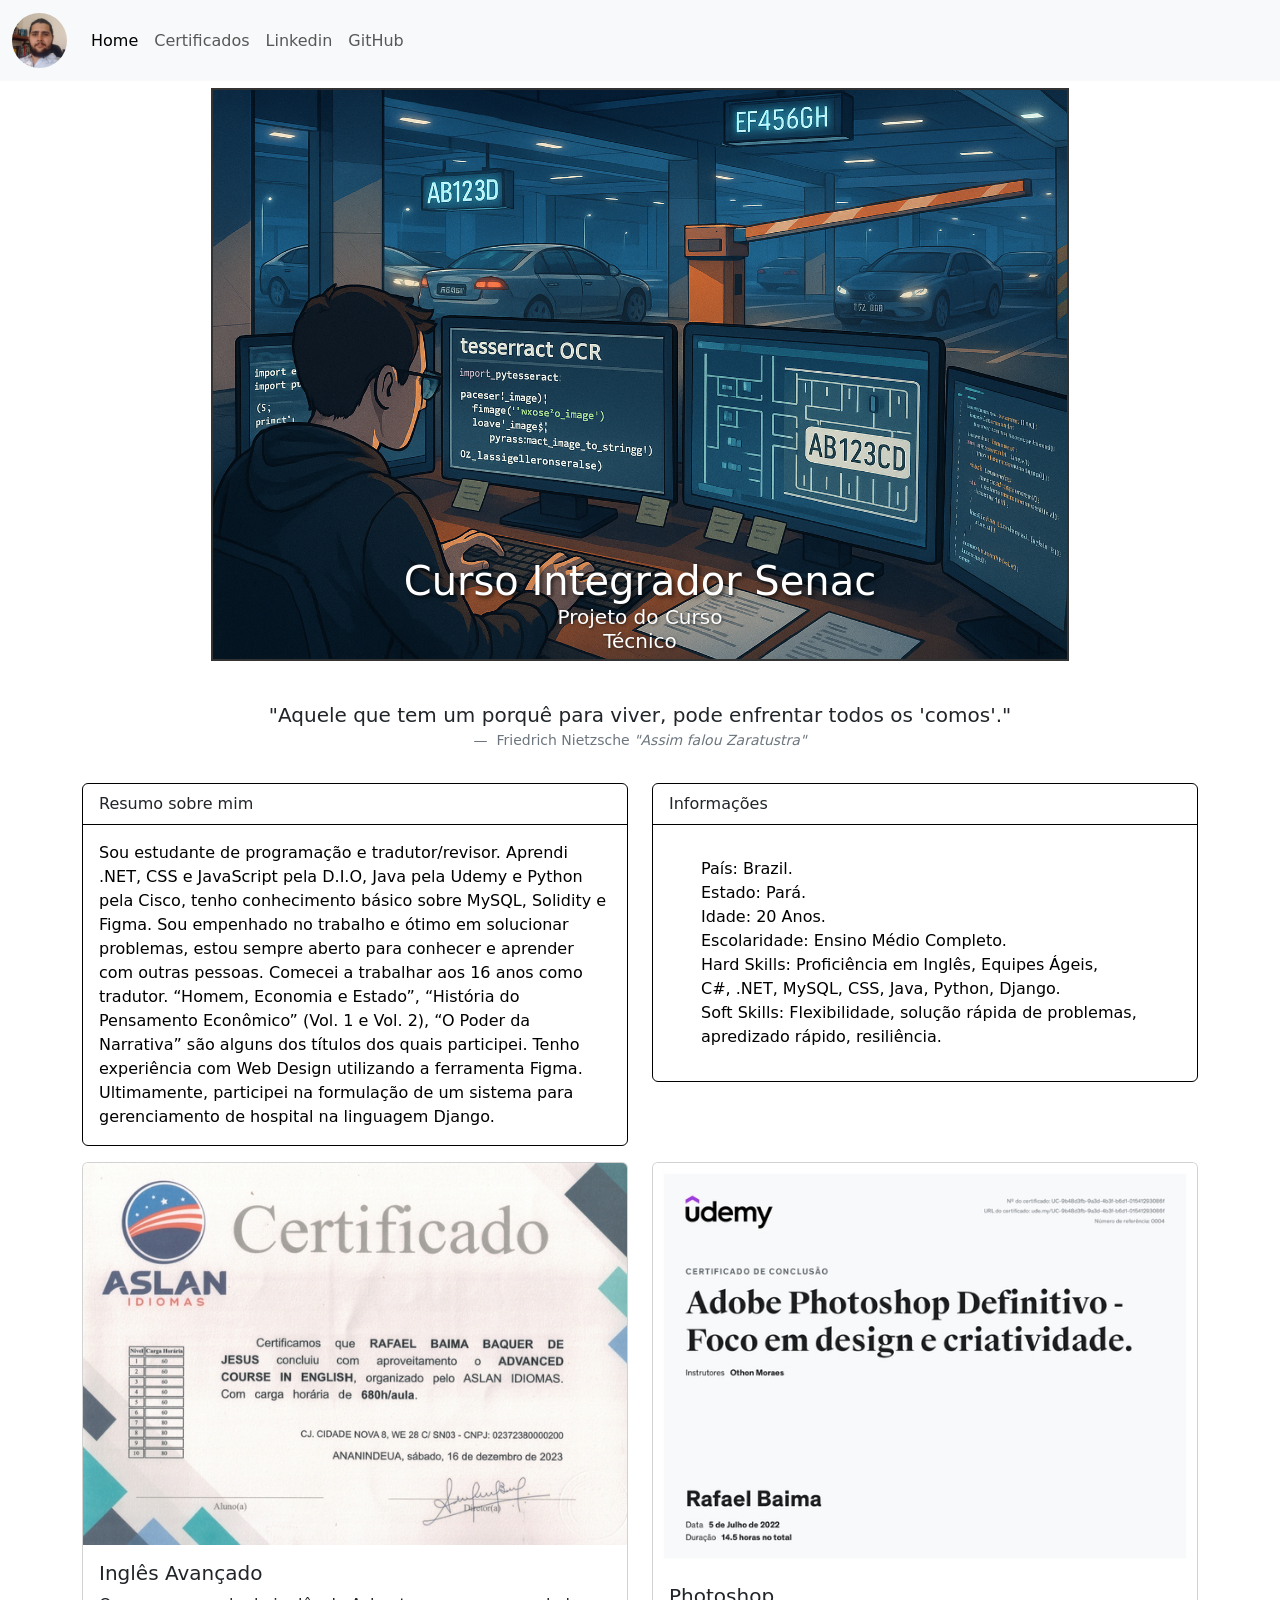
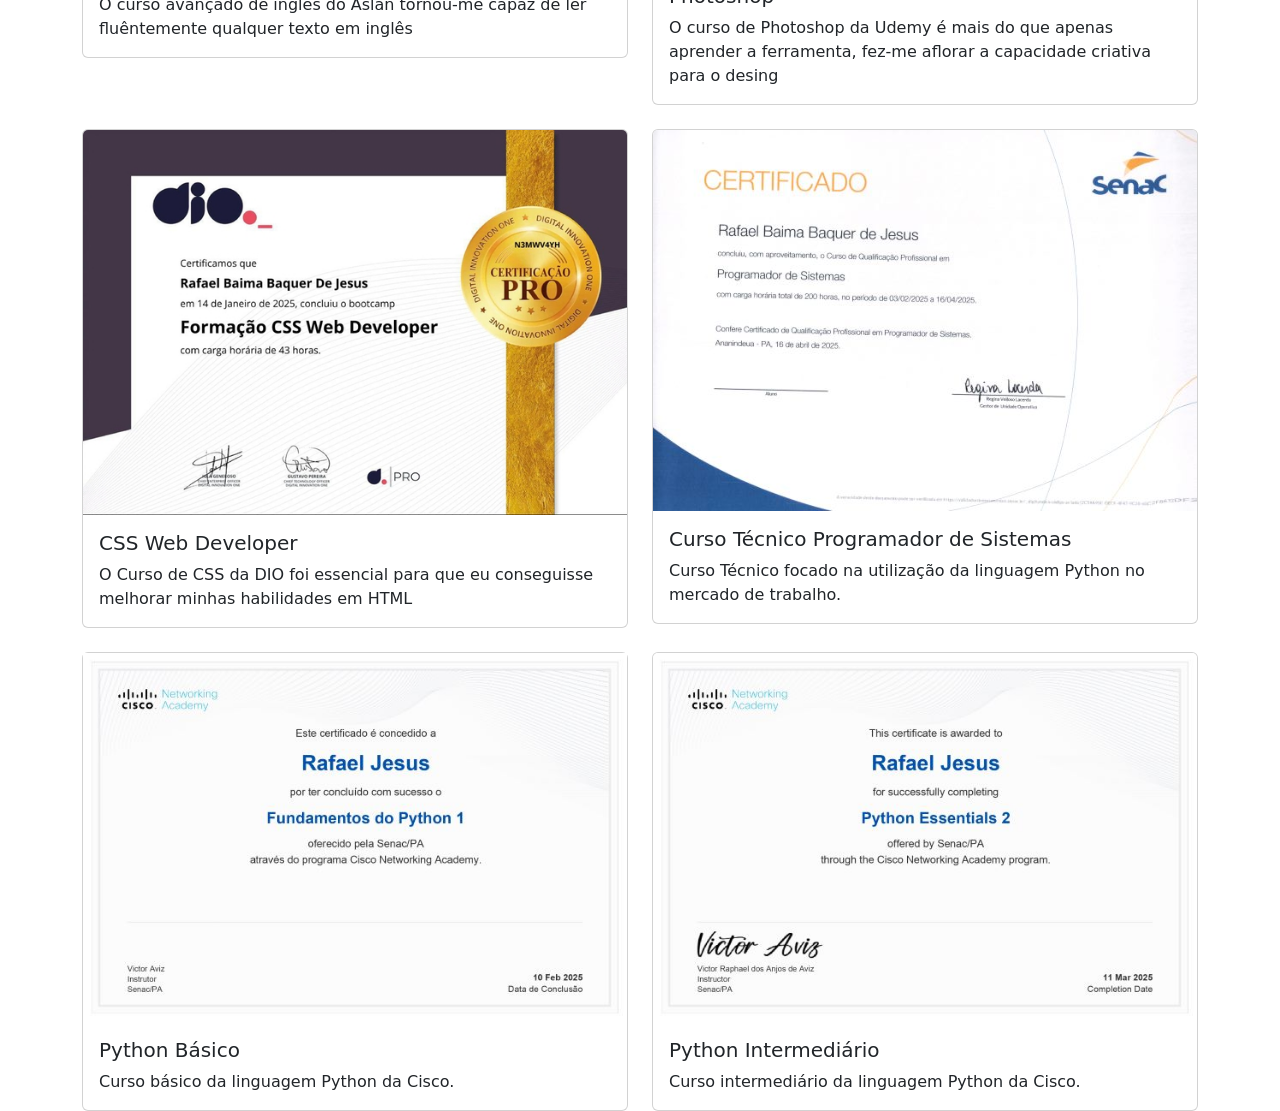
==== commit 77096297: "atualização do curriculo" ====
--- a/index.html
+++ b/index.html
@@ -103,14 +103,10 @@
             <div class="card-header bg-transparent border-black">Resumo sobre mim</div>
             <div class="card-body text-black">
               <p class="card-text"> 
-                Sou estudante de programação e tradutor/revisor. Aprendi .NET, CSS e JavaScript pela D.I.O, Java pela
-                Udemy e Python pela Cisco, tenho conhecimento básico sobre MySQL, Solidity e Figma. 
-                Sou empenhado no trabalho e ótimo solucionando problemas, estou sempre aberto para conhecer e aprender 
-                com outras pessoas <br><br>
-                Comecei a trabalhar aos 16 anos como tradutor, “Homem Economia e Estado”, “História do Pensamento
-                Econômico” (Vol.1 e Vol2), “O Poder da Narrativa”, são alguns dos títulos dos quais participei. Tenho
-                experiência com Web Design também, utilizando a ferramenta Figma. 
-                Ultimamente terminei o curso técnico de programador de sistemas do Senac, a onde exerci papel de lider no projeto intregador.</p>
+                Sou estudante de programação e tradutor/revisor. Aprendi .NET, CSS e JavaScript pela D.I.O, Java pela Udemy e Python pela Cisco, tenho conhecimento básico sobre MySQL, Solidity e Figma.
+                Sou empenhado no trabalho e ótimo em solucionar problemas, estou sempre aberto para conhecer e aprender com outras pessoas.
+                Comecei a trabalhar aos 16 anos como tradutor. “Homem, Economia e Estado”, “História do Pensamento Econômico” (Vol. 1 e Vol. 2), “O Poder da Narrativa” são alguns dos títulos dos quais participei. Tenho experiência com Web Design utilizando a ferramenta Figma.
+                Ultimamente, participei na formulação de um sistema para gerenciamento de hospital na linguagem Django.</p>
             </div>
           </div>
         </div>
@@ -125,10 +121,9 @@
                 <il class="Infos">Idade: 20 Anos.</il><br>
                 <il class="Infos">Escolaridade: Ensino Médio Completo.</il><br>
                 <il class="Infos">Hard Skills: Proficiência em Inglês, Equipes Ágeis,<br> C#, .NET, MySQL, CSS, Java,
-                  Python.</il><br>
+                  Python, Django.</il><br>
                 <il class="Infos">Soft Skills: Flexibilidade, solução rápida de problemas,<br> apredizado rápido,
                   resiliência.</il>
-                <il class="Infos"></il>
                 <il class="Infos"></il>
               </ul>
               </p>
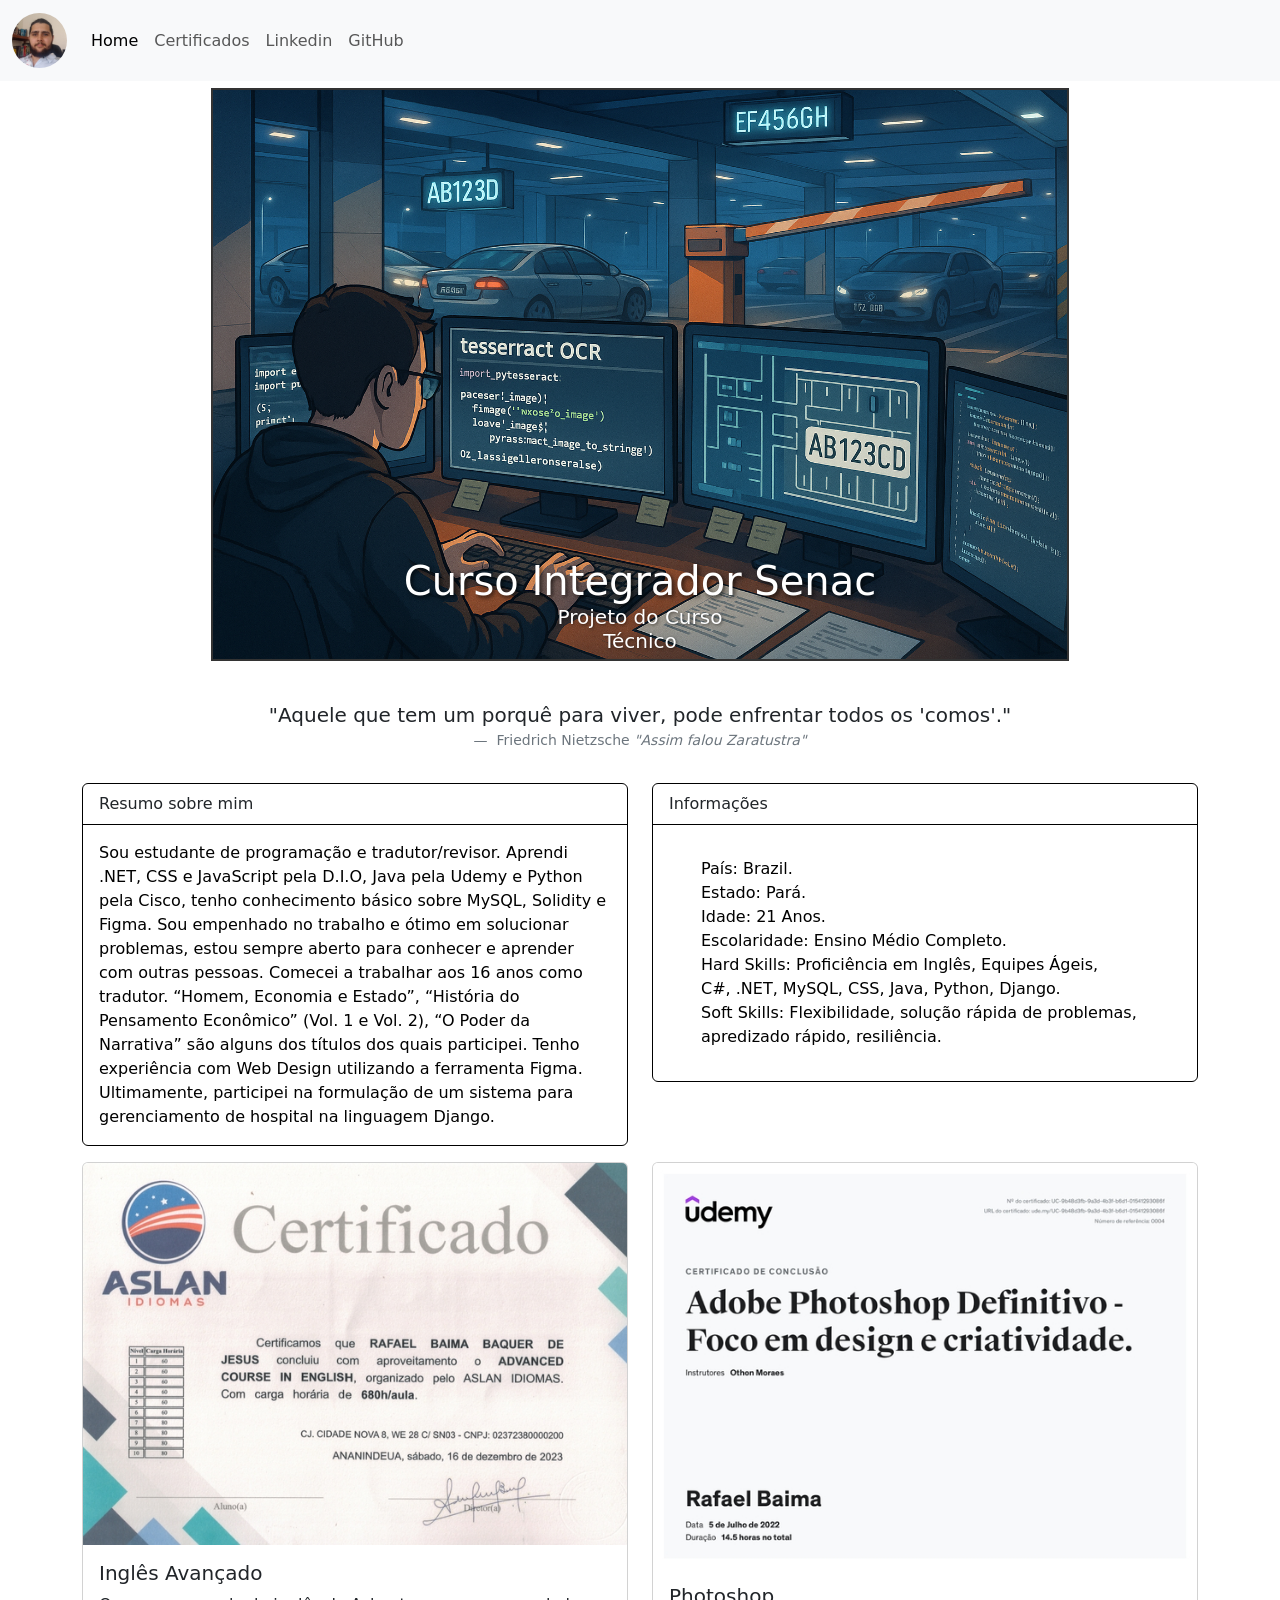
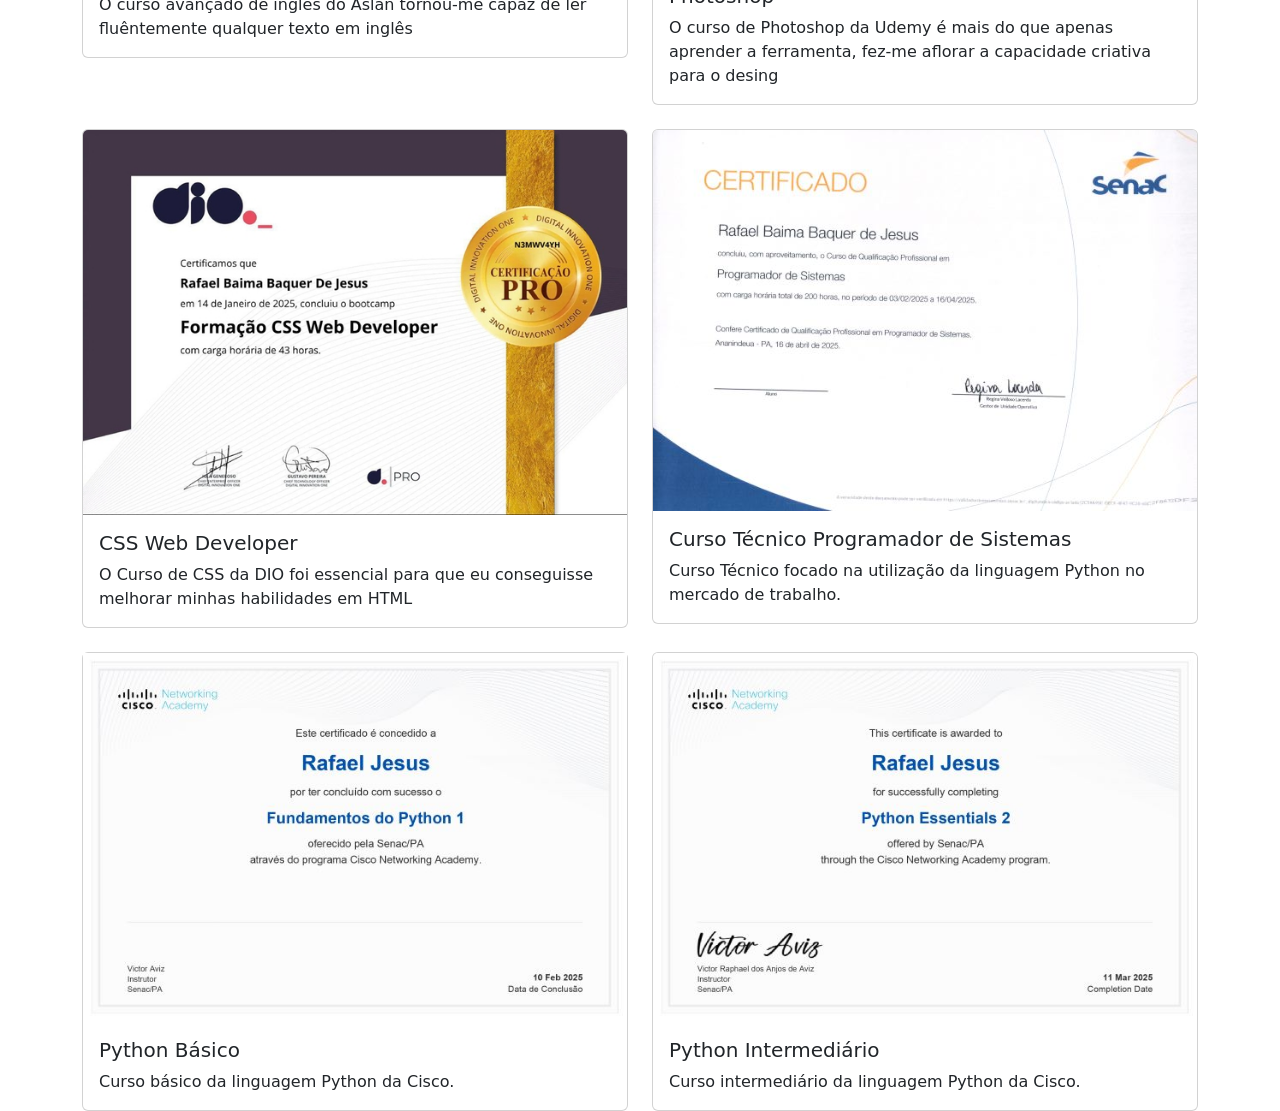
==== commit d7b54146: "atualização da idade" ====
--- a/index.html
+++ b/index.html
@@ -118,7 +118,7 @@
               <ul>
                 <il class="Infos">País: Brazil.</il><br>
                 <il class="Infos">Estado: Pará.</il><br>
-                <il class="Infos">Idade: 20 Anos.</il><br>
+                <il class="Infos">Idade: 21 Anos.</il><br>
                 <il class="Infos">Escolaridade: Ensino Médio Completo.</il><br>
                 <il class="Infos">Hard Skills: Proficiência em Inglês, Equipes Ágeis,<br> C#, .NET, MySQL, CSS, Java,
                   Python, Django.</il><br>
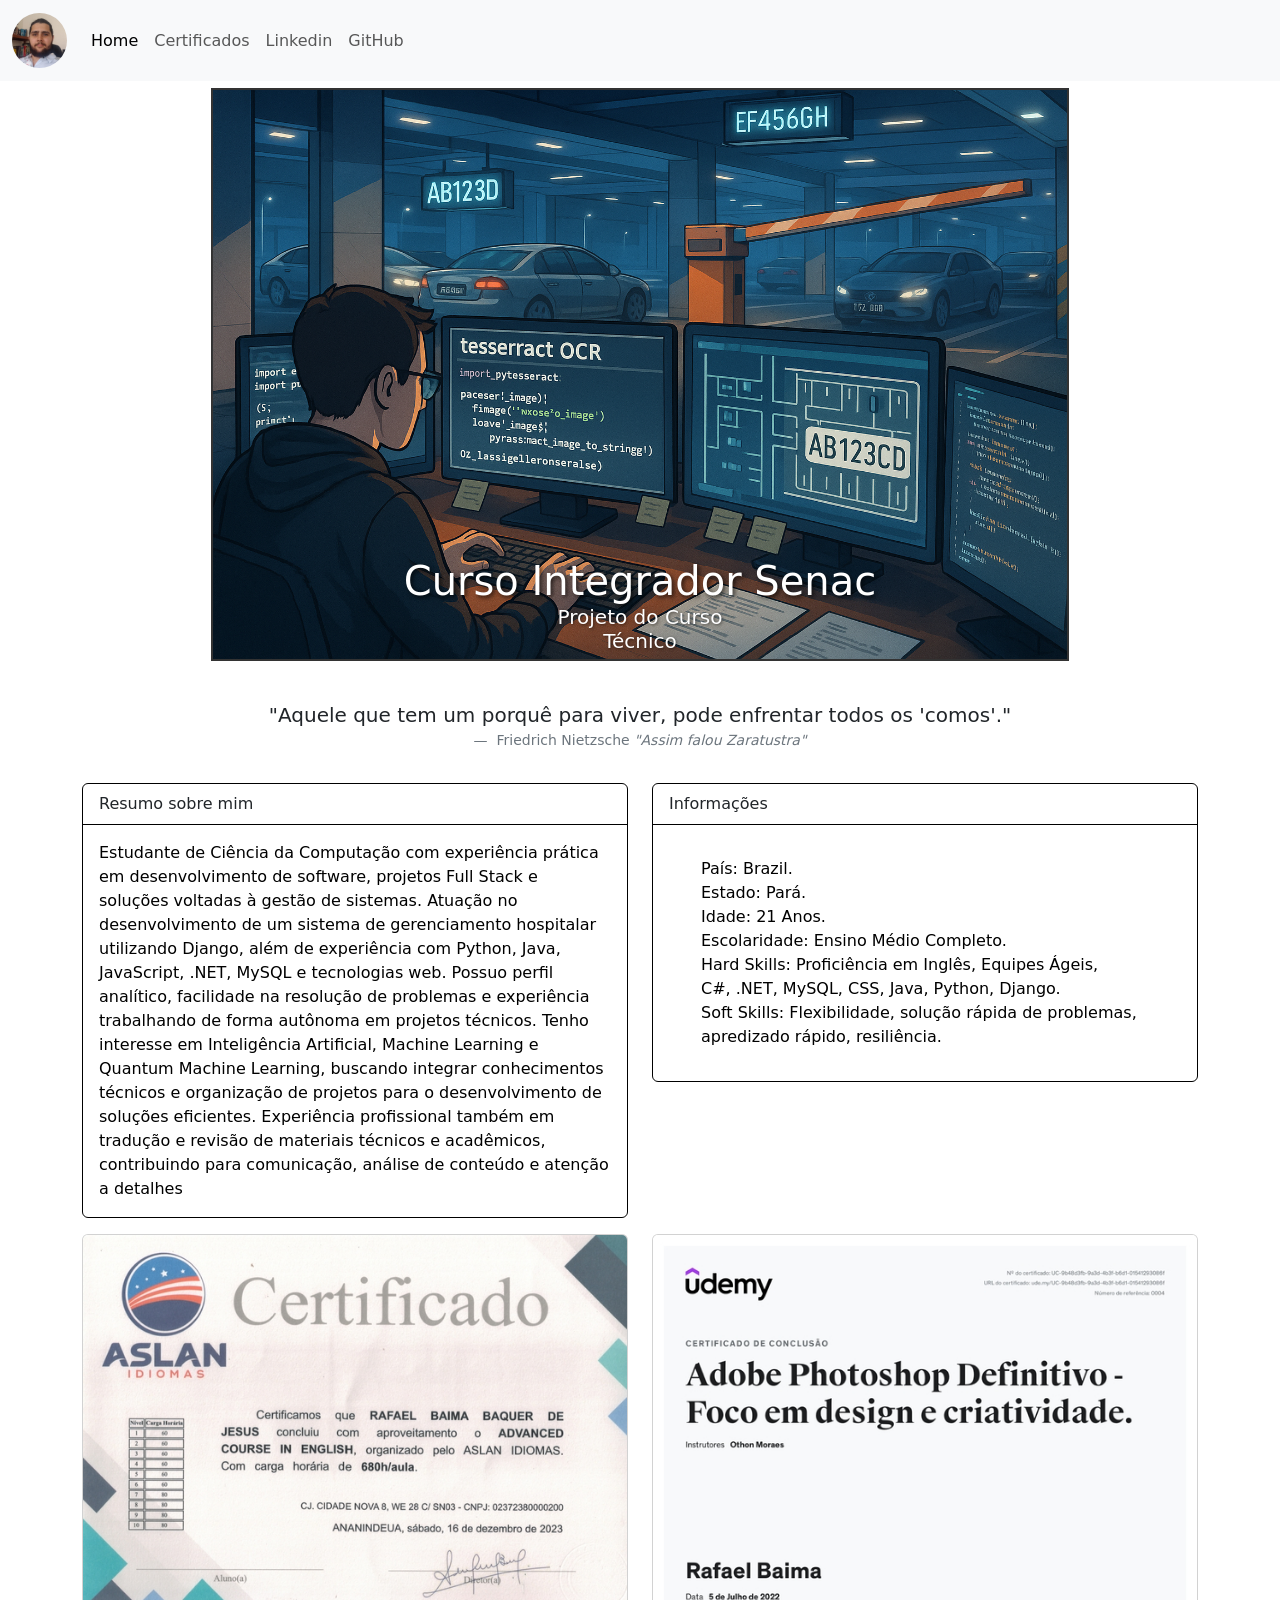
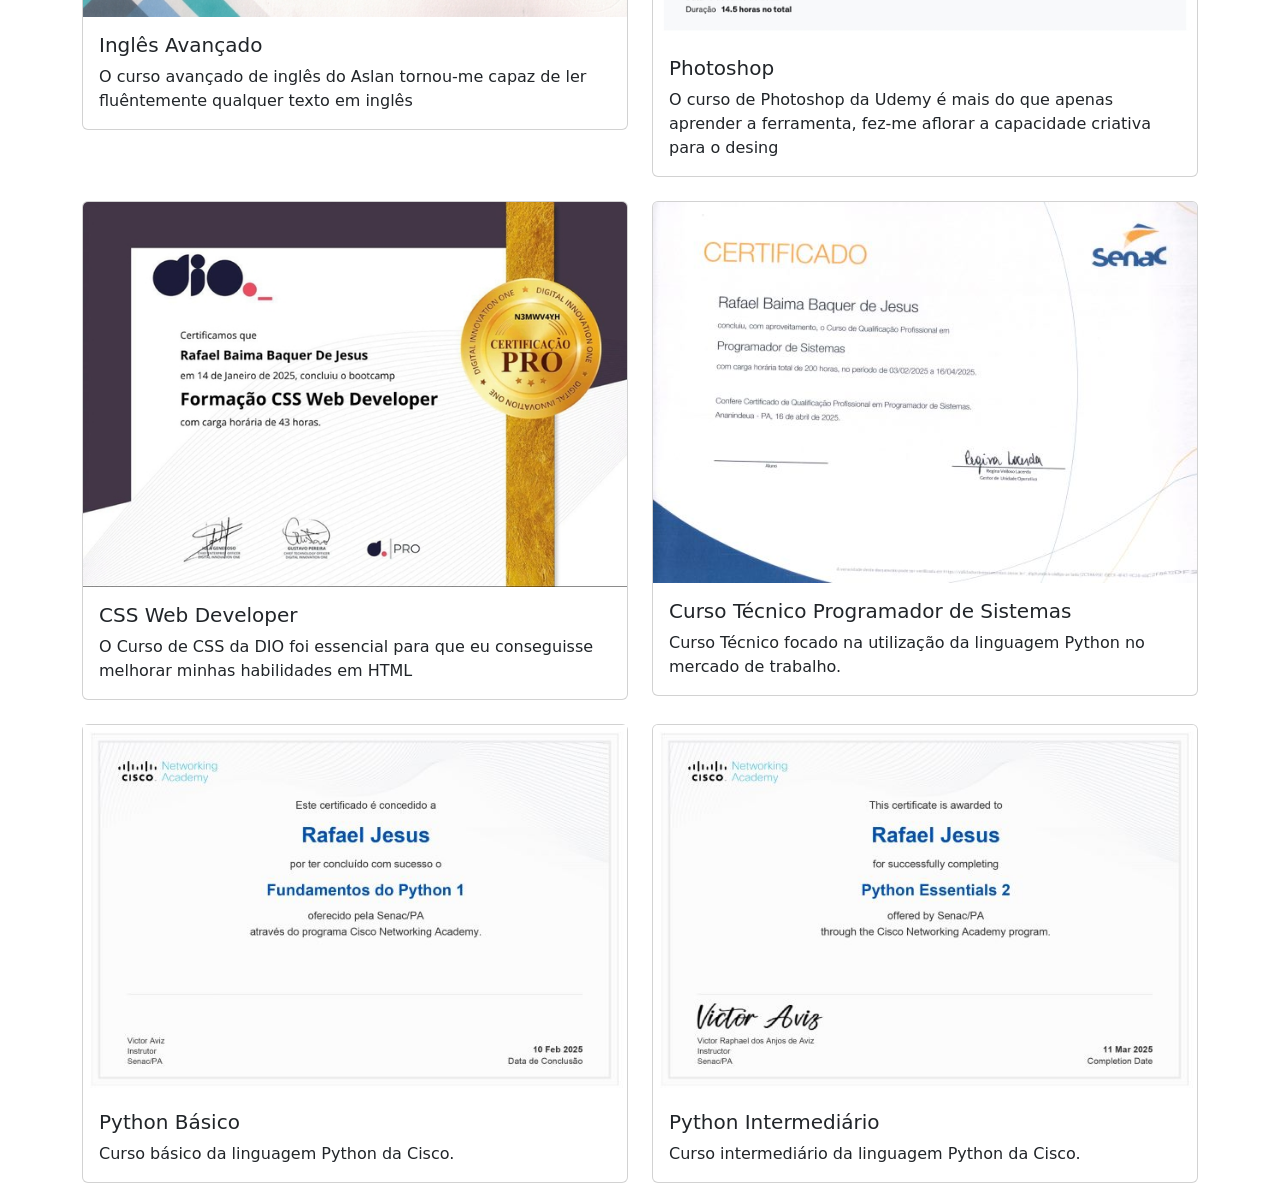
==== commit aa1d7abc: "modifiquei o resumo" ====
--- a/index.html
+++ b/index.html
@@ -103,10 +103,14 @@
             <div class="card-header bg-transparent border-black">Resumo sobre mim</div>
             <div class="card-body text-black">
               <p class="card-text"> 
-                Sou estudante de programação e tradutor/revisor. Aprendi .NET, CSS e JavaScript pela D.I.O, Java pela Udemy e Python pela Cisco, tenho conhecimento básico sobre MySQL, Solidity e Figma.
-                Sou empenhado no trabalho e ótimo em solucionar problemas, estou sempre aberto para conhecer e aprender com outras pessoas.
-                Comecei a trabalhar aos 16 anos como tradutor. “Homem, Economia e Estado”, “História do Pensamento Econômico” (Vol. 1 e Vol. 2), “O Poder da Narrativa” são alguns dos títulos dos quais participei. Tenho experiência com Web Design utilizando a ferramenta Figma.
-                Ultimamente, participei na formulação de um sistema para gerenciamento de hospital na linguagem Django.</p>
+                Estudante de Ciência da Computação com experiência prática em desenvolvimento de software, projetos Full Stack e
+soluções voltadas à gestão de sistemas. Atuação no desenvolvimento de um sistema de gerenciamento hospitalar
+utilizando Django, além de experiência com Python, Java, JavaScript, .NET, MySQL e tecnologias web.
+Possuo perfil analítico, facilidade na resolução de problemas e experiência trabalhando de forma autônoma em projetos
+técnicos. Tenho interesse em Inteligência Artificial, Machine Learning e Quantum Machine Learning, buscando integrar
+conhecimentos técnicos e organização de projetos para o desenvolvimento de soluções eficientes.
+Experiência profissional também em tradução e revisão de materiais técnicos e acadêmicos, contribuindo para
+comunicação, análise de conteúdo e atenção a detalhes</p>
             </div>
           </div>
         </div>
